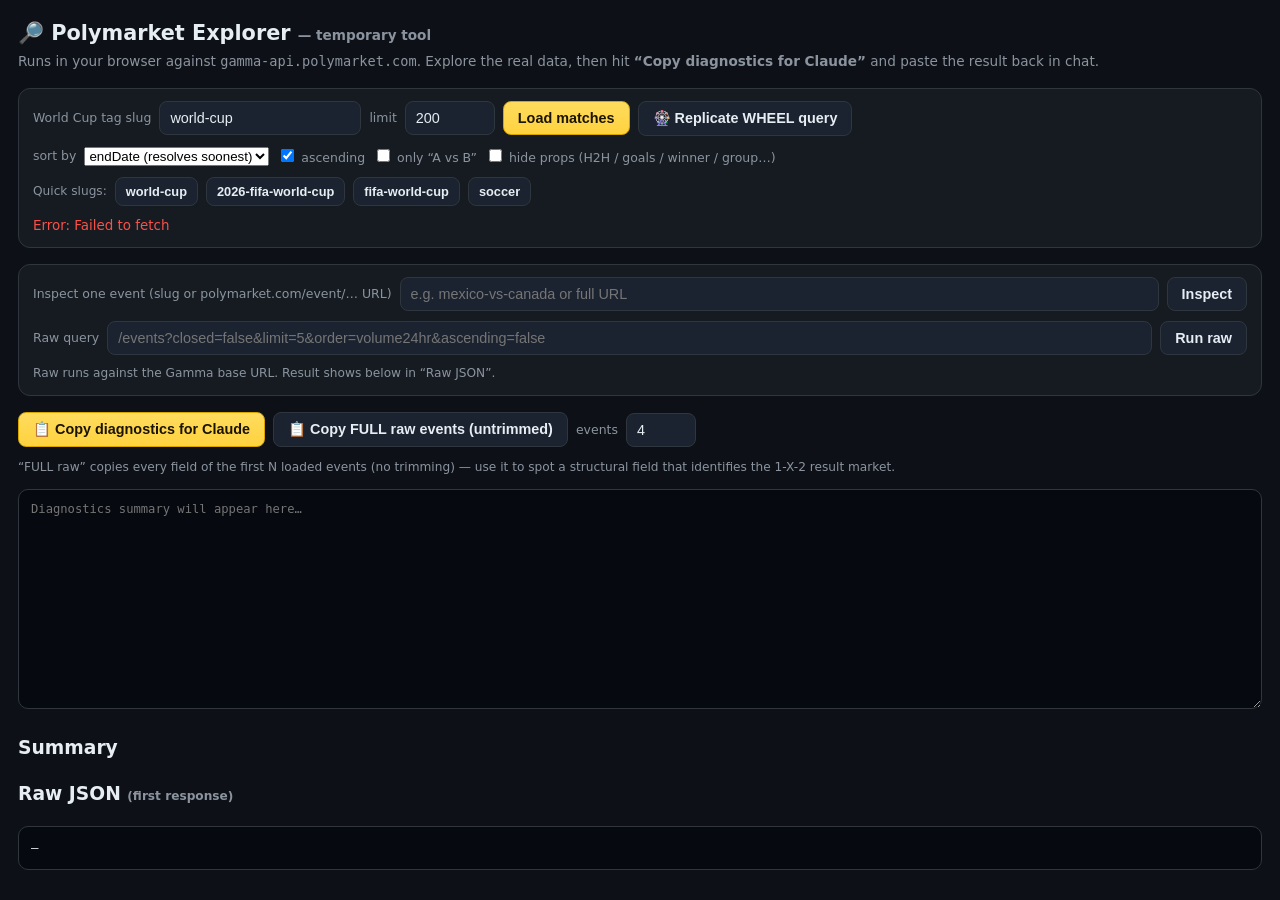
==== explorer.html @ 534f3e15 "Explorer: add 'Copy FULL raw events' to dump untrimmed fields for structural analysis" ====
<!DOCTYPE html>
<html lang="en">
<head>
  <meta charset="UTF-8" />
  <meta name="viewport" content="width=device-width, initial-scale=1.0" />
  <meta name="robots" content="noindex, nofollow" />
  <title>Polymarket Explorer (temp tool)</title>
  <style>
    :root {
      --bg: #0d1117; --panel: #161b22; --panel2: #1c2330; --text: #e6edf3;
      --muted: #8b949e; --border: #30363d; --accent: #ffd23f; --blue: #2f81f7;
      --green: #3fb950; --red: #f85149;
    }
    * { box-sizing: border-box; }
    body {
      margin: 0; background: var(--bg); color: var(--text);
      font-family: system-ui, -apple-system, "Segoe UI", Roboto, sans-serif;
      padding: 18px; line-height: 1.45;
    }
    h1 { font-size: 1.3rem; margin: 0 0 4px; }
    .sub { color: var(--muted); font-size: 0.85rem; margin: 0 0 16px; }
    .row { display: flex; flex-wrap: wrap; gap: 8px; align-items: center; margin-bottom: 10px; }
    label { font-size: 0.78rem; color: var(--muted); }
    input[type="text"], input[type="number"] {
      background: var(--panel2); color: var(--text); border: 1px solid var(--border);
      border-radius: 8px; padding: 8px 10px; font-size: 0.9rem;
    }
    input.grow { flex: 1; min-width: 220px; }
    button {
      background: var(--panel2); color: var(--text); border: 1px solid var(--border);
      border-radius: 8px; padding: 8px 14px; font-size: 0.9rem; font-weight: 600; cursor: pointer;
    }
    button.primary { background: linear-gradient(180deg,#ffdc5e,var(--accent)); color:#1a1300; border-color:#d8a400; }
    button:hover { filter: brightness(1.08); }
    .card { background: var(--panel); border: 1px solid var(--border); border-radius: 12px; padding: 12px 14px; margin-bottom: 16px; }
    .status { font-size: 0.84rem; color: var(--muted); min-height: 1.2em; }
    .status.err { color: var(--red); }
    .status.ok { color: var(--green); }
    details { border: 1px solid var(--border); border-radius: 10px; margin-bottom: 10px; background: var(--panel); }
    summary { cursor: pointer; padding: 10px 12px; font-weight: 600; }
    summary .meta { color: var(--muted); font-weight: 400; font-size: 0.82rem; }
    .mkt { border-top: 1px solid var(--border); padding: 8px 12px; font-size: 0.84rem; }
    .mkt b { color: var(--blue); }
    .kv { color: var(--muted); }
    .tag { display: inline-block; background: var(--panel2); border: 1px solid var(--border); border-radius: 6px; padding: 1px 6px; font-size: 0.72rem; margin: 2px 4px 2px 0; }
    pre { background: #06090f; border: 1px solid var(--border); border-radius: 10px; padding: 12px; overflow: auto; font-size: 0.78rem; max-height: 360px; }
    textarea { width: 100%; height: 220px; background: #06090f; color: var(--text); border: 1px solid var(--border); border-radius: 10px; padding: 12px; font-family: ui-monospace, Menlo, Consolas, monospace; font-size: 0.76rem; }
    .pills button { font-size: 0.8rem; padding: 6px 10px; }
    .hint { font-size: 0.76rem; color: var(--muted); }
    .outs { font-family: ui-monospace, monospace; }
  </style>
</head>
<body>
  <h1>🔎 Polymarket Explorer <span class="sub">— temporary tool</span></h1>
  <p class="sub">Runs in your browser against <code>gamma-api.polymarket.com</code>. Explore the real data, then hit
    <strong>“Copy diagnostics for Claude”</strong> and paste the result back in chat.</p>

  <div class="card">
    <div class="row">
      <label>World Cup tag slug</label>
      <input id="slug" type="text" value="world-cup" />
      <label>limit</label>
      <input id="limit" type="number" value="200" style="width:90px" />
      <button class="primary" id="load">Load matches</button>
      <button id="wheelq" title="Run the exact query the wheel uses">🎡 Replicate WHEEL query</button>
    </div>
    <div class="row">
      <label>sort by</label>
      <select id="order">
        <option value="endDate">endDate (resolves soonest)</option>
        <option value="startDate">startDate</option>
        <option value="volume24hr">volume24hr</option>
        <option value="liquidity">liquidity</option>
      </select>
      <label><input id="asc" type="checkbox" checked /> ascending</label>
      <label><input id="onlyvs" type="checkbox" /> only “A vs B”</label>
      <label><input id="hideprops" type="checkbox" /> hide props (H2H / goals / winner / group…)</label>
    </div>
    <div class="row pills">
      <span class="hint">Quick slugs:</span>
      <button data-slug="world-cup">world-cup</button>
      <button data-slug="2026-fifa-world-cup">2026-fifa-world-cup</button>
      <button data-slug="fifa-world-cup">fifa-world-cup</button>
      <button data-slug="soccer">soccer</button>
    </div>
    <div id="status" class="status"></div>
  </div>

  <div class="card">
    <div class="row">
      <label>Inspect one event (slug or polymarket.com/event/… URL)</label>
      <input id="evslug" type="text" class="grow" placeholder="e.g. mexico-vs-canada or full URL" />
      <button id="inspect">Inspect</button>
    </div>
    <div class="row">
      <label>Raw query</label>
      <input id="raw" type="text" class="grow" placeholder="/events?closed=false&limit=5&order=volume24hr&ascending=false" />
      <button id="runraw">Run raw</button>
    </div>
    <div class="hint">Raw runs against the Gamma base URL. Result shows below in “Raw JSON”.</div>
  </div>

  <div class="row">
    <button class="primary" id="copydiag">📋 Copy diagnostics for Claude</button>
    <button id="copyraw">📋 Copy FULL raw events (untrimmed)</button>
    <label>events</label>
    <input id="rawn" type="number" value="4" style="width:70px" />
    <span id="copystatus" class="hint"></span>
  </div>
  <p class="hint">“FULL raw” copies every field of the first N loaded events (no trimming) — use it to spot a structural field that identifies the 1-X-2 result market.</p>
  <textarea id="diag" readonly placeholder="Diagnostics summary will appear here…"></textarea>

  <h3>Summary</h3>
  <div id="summary"></div>

  <h3>Raw JSON <span class="hint">(first response)</span></h3>
  <pre id="raw-out">—</pre>

  <script>
    const GAMMA = 'https://gamma-api.polymarket.com';
    const MATCH_VS = /\s+v(?:s)?\.?\s+/i;
    // Player props / outrights that are NOT team match results.
    const PROP_RE = /\b(h2h|goals?|contributions?|to score|scorer|winner|group|golden|mvp|to advance|advance|qualify|to reach|assists?|clean sheet|booking|cards?)\b/i;
    const $ = (id) => document.getElementById(id);

    let lastEvents = [];

    function setStatus(msg, kind='') { const s=$('status'); s.textContent=msg||''; s.className='status'+(kind?' '+kind:''); }

    async function getJSON(url) {
      const res = await fetch(url, { headers: { accept: 'application/json' } });
      const text = await res.text();
      if (!res.ok) throw new Error('HTTP ' + res.status + ' — ' + text.slice(0,200));
      try { return JSON.parse(text); } catch { return text; }
    }

    function parseList(v) {
      if (Array.isArray(v)) return v;
      if (typeof v === 'string') { try { const p = JSON.parse(v); return Array.isArray(p)?p:[]; } catch { return []; } }
      return [];
    }

    async function resolveTag(slug) {
      try { const t = await getJSON(GAMMA + '/tags/slug/' + encodeURIComponent(slug)); return t && t.id ? String(t.id) : null; }
      catch { return null; }
    }

    async function loadMatches() {
      const slug = $('slug').value.trim();
      const limit = $('limit').value.trim() || '200';
      const onlyVs = $('onlyvs').checked;
      const hideProps = $('hideprops').checked;
      const order = $('order').value;
      const ascending = $('asc').checked ? 'true' : 'false';
      setStatus('Resolving tag “' + slug + '”…');
      const t0 = performance.now();

      let url, events;
      const tagId = await resolveTag(slug);
      if (tagId) {
        url = GAMMA + '/events?' + new URLSearchParams({ closed:'false', limit, order, ascending, related_tags:'true', tag_id: tagId });
      } else {
        // fallback: keyword scan
        url = GAMMA + '/events?' + new URLSearchParams({ closed:'false', limit:'500', order, ascending });
      }
      try {
        events = await getJSON(url);
      } catch (e) { setStatus('Error: ' + e.message, 'err'); return; }

      if (!Array.isArray(events)) events = [];
      if (!tagId) {
        const kw = ['world cup','fifa world cup','mundial'];
        events = events.filter(ev => JSON.stringify([ev.title, ev.slug, (ev.tags||[]).map(t=>t.slug+' '+t.label)]).toLowerCase().split('"').some(s=>kw.some(k=>s.includes(k))));
      }
      if (hideProps) events = events.filter(ev => !PROP_RE.test(ev.title||''));
      if (onlyVs) events = events.filter(ev => MATCH_VS.test(ev.title||''));

      lastEvents = events;
      const ms = Math.round(performance.now()-t0);
      setStatus((tagId?('tag_id='+tagId+' · '):'(fallback keyword scan) ') + events.length + ' event(s) · ' + ms + 'ms · ' + url, 'ok');
      $('raw-out').textContent = JSON.stringify(events.slice(0,3), null, 2);
      renderSummary(events);
      buildDiagnostics(events);
    }

    function marketRow(m) {
      const outs = parseList(m.outcomes);
      const prices = parseList(m.outcomePrices);
      const pairs = outs.map((o,i)=> o + '=' + (prices[i]!==undefined?prices[i]:'?')).join(' , ');
      return '<div class="mkt"><b>' + esc(m.question||m.groupItemTitle||'(market)') + '</b>'
        + ' <span class="kv">groupItemTitle:</span> ' + esc(m.groupItemTitle||'—')
        + ' <span class="kv">type:</span> ' + esc(m.sportsMarketType||m.marketType||'—')
        + ' <span class="kv">active:</span> ' + (m.active!==false) + ' <span class="kv">closed:</span> ' + (m.closed===true)
        + '<br><span class="kv">outcomes:</span> <span class="outs">' + esc(pairs||'—') + '</span></div>';
    }

    function renderSummary(events) {
      const box = $('summary');
      if (!events.length) { box.innerHTML = '<p class="hint">No events.</p>'; return; }
      box.innerHTML = events.map(ev => {
        const mk = (ev.markets||[]);
        const tags = (ev.tags||[]).map(t=>'<span class="tag">'+esc(t.slug||t.label||'')+'</span>').join('');
        return '<details><summary>' + esc(ev.title||'(no title)')
          + ' <span class="meta">· ' + mk.length + ' market(s) · ends ' + esc(ev.endDate||'?') + ' · slug=' + esc(ev.slug||'?') + '</span></summary>'
          + '<div class="mkt kv">tags: ' + (tags||'—') + '</div>'
          + mk.map(marketRow).join('')
          + '</details>';
      }).join('');
    }

    function trimMarket(m) {
      return {
        question: m.question, groupItemTitle: m.groupItemTitle,
        sportsMarketType: m.sportsMarketType, marketType: m.marketType,
        outcomes: parseList(m.outcomes), outcomePrices: parseList(m.outcomePrices),
        active: m.active, closed: m.closed,
      };
    }
    function trimEvent(ev) {
      return {
        title: ev.title, slug: ev.slug, startDate: ev.startDate, endDate: ev.endDate,
        tags: (ev.tags||[]).map(t=>t.slug||t.label),
        markets: (ev.markets||[]).map(trimMarket),
      };
    }

    function buildDiagnostics(events) {
      const sample = events.slice(0, 14).map(trimEvent);
      const out = {
        note: 'Polymarket diagnostics for Claude',
        totalEvents: events.length,
        showing: sample.length,
        sample,
      };
      $('diag').value = JSON.stringify(out, null, 2);
    }

    async function inspectEvent() {
      let v = $('evslug').value.trim();
      if (!v) return;
      const m = v.match(/event\/([^/?#]+)/); if (m) v = m[1];
      setStatus('Fetching event slug “' + v + '”…');
      try {
        const ev = await getJSON(GAMMA + '/events?slug=' + encodeURIComponent(v));
        const arr = Array.isArray(ev) ? ev : [ev];
        lastEvents = arr;
        $('raw-out').textContent = JSON.stringify(arr, null, 2);
        renderSummary(arr);
        buildDiagnostics(arr);
        setStatus(arr.length + ' event(s) for slug ' + v, 'ok');
      } catch (e) { setStatus('Error: ' + e.message, 'err'); }
    }

    async function runRaw() {
      let path = $('raw').value.trim();
      if (!path) return;
      if (!path.startsWith('/')) path = '/' + path;
      setStatus('Running ' + path + '…');
      try {
        const data = await getJSON(GAMMA + path);
        $('raw-out').textContent = JSON.stringify(data, null, 2);
        if (Array.isArray(data)) { lastEvents = data; renderSummary(data); buildDiagnostics(data); }
        setStatus('OK · ' + (Array.isArray(data)?data.length+' item(s)':'object') + ' · ' + GAMMA + path, 'ok');
      } catch (e) { setStatus('Error: ' + e.message, 'err'); }
    }

    function esc(s){ const d=document.createElement('div'); d.textContent=(s==null?'':String(s)); return d.innerHTML; }

    /* ---- Exact replication of the wheel (app.js) discovery + parsing ---- */
    const WHEEL = {
      tagSlugs: ['world-cup', '2026-fifa-world-cup', 'fifa-world-cup'],
      limit: 300,
      exclude: ['winner','group','top scorer','golden','player to','to advance','to win the','champion','golden boot','to qualify','to reach'],
    };
    const DRAW_RE = /\b(draw|tie|empate|x)\b/i;
    const YES_RE = /^\s*(yes|s[ií])\s*$/i;
    const NO_RE = /^\s*(no)\s*$/i;

    function wheelExcluded(t){ t=(t||'').toLowerCase(); return WHEEL.exclude.some(k=>t.includes(k)); }
    function wheelFromSingle(markets){
      const cand = markets.map(m=>({outs:parseList(m.outcomes),prices:parseList(m.outcomePrices)}))
        .filter(({outs})=>outs.length>=2&&outs.length<=3)
        .filter(({outs})=>!outs.every(o=>YES_RE.test(o)||NO_RE.test(o)));
      if(!cand.length) return null;
      cand.sort((a,b)=>b.outs.length-a.outs.length);
      const {outs,prices}=cand[0];
      return outs.map((label,i)=>({label:String(label).trim(),prob:Number(prices[i])||0}));
    }
    function wheelFromGrouped(markets){
      const s=[];
      for(const m of markets){
        const outs=parseList(m.outcomes), prices=parseList(m.outcomePrices);
        if(outs.length!==2) continue;
        const yi=outs.findIndex(o=>YES_RE.test(o)); if(yi===-1) continue;
        const label=(m.groupItemTitle||m.question||'').trim(); if(!label) continue;
        s.push({label,prob:Number(prices[yi])||0});
      }
      return s.length>=2?s:null;
    }
    function wheelOrder(sec){ const d=sec.filter(s=>DRAW_RE.test(s.label)), t=sec.filter(s=>!DRAW_RE.test(s.label)); return (d.length===1&&t.length===2)?[t[0],d[0],t[1]]:sec; }
    function wheelNormalize(sec){ const tot=sec.reduce((a,x)=>a+(x.prob>0?x.prob:0),0); return sec.map(s=>({label:s.label,prob:tot>0?Math.max(s.prob,0)/tot:1/sec.length})); }
    function wheelEventToMatch(ev){
      const title=(ev.title||'').trim();
      if(!MATCH_VS.test(title)||wheelExcluded(title)) return null;
      const markets=(ev.markets||[]).filter(m=>m&&m.outcomes&&(m.active!==false)&&(m.closed!==true));
      if(!markets.length) return null;
      let sections=wheelFromSingle(markets)||wheelFromGrouped(markets);
      if(!sections||sections.length<2) return null;
      sections=wheelNormalize(wheelOrder(sections)).map(s=>({label:s.label,prob:+s.prob.toFixed(4)}));
      return {title, endDate:ev.endDate||null, sections};
    }

    async function replicateWheel(){
      setStatus('Replicating the wheel’s exact query…');
      const queries=[]; let events=[]; const ids=[];
      for(const slug of WHEEL.tagSlugs){ const id=await resolveTag(slug); if(id&&!ids.includes(id)) ids.push(id); }
      for(const id of ids){
        const url=GAMMA+'/events?'+new URLSearchParams({closed:'false',limit:String(WHEEL.limit),order:'endDate',ascending:'true',related_tags:'true',tag_id:id});
        queries.push(url);
        try{ const e=await getJSON(url); if(Array.isArray(e)) events.push(...e); }catch(err){ queries.push('ERROR: '+err.message); }
      }
      const seen=new Set(), uniq=[];
      for(const ev of events){ if(seen.has(ev.id)) continue; seen.add(ev.id); uniq.push(ev); }
      const matches=[];
      for(const ev of uniq){ const m=wheelEventToMatch(ev); if(m) matches.push(m); }
      matches.sort((a,b)=>(Date.parse(a.endDate)||Infinity)-(Date.parse(b.endDate)||Infinity));
      lastEvents=uniq; renderSummary(uniq);
      const diag={
        note:'WHEEL replication — exact query + result the wheel produces',
        tagSlugsTried:WHEEL.tagSlugs,
        resolvedTagIds:ids,
        queries,
        totalEventsFetched:uniq.length,
        wheelMatchCount:matches.length,
        wheelMatches:matches.slice(0,25),
      };
      $('diag').value=JSON.stringify(diag,null,2);
      $('raw-out').textContent=JSON.stringify(matches.slice(0,25),null,2);
      setStatus(uniq.length+' events fetched → wheel would show '+matches.length+' "match(es)". Exact query is in the diagnostics box.', 'ok');
    }

    $('load').addEventListener('click', loadMatches);
    $('wheelq').addEventListener('click', replicateWheel);
    $('inspect').addEventListener('click', inspectEvent);
    $('runraw').addEventListener('click', runRaw);
    document.querySelectorAll('.pills button').forEach(b => b.addEventListener('click', () => { $('slug').value = b.dataset.slug; loadMatches(); }));
    async function copyText(text, okMsg) {
      $('diag').value = text;
      const t = $('diag'); t.select();
      try { await navigator.clipboard.writeText(text); $('copystatus').textContent = okMsg; }
      catch { document.execCommand('copy'); $('copystatus').textContent = 'Selected — press Ctrl/Cmd+C.'; }
    }
    $('copydiag').addEventListener('click', () => copyText($('diag').value, 'Copied! Paste it back to Claude.'));
    $('copyraw').addEventListener('click', () => {
      const n = Math.max(1, parseInt($('rawn').value, 10) || 4);
      const full = JSON.stringify(lastEvents.slice(0, n), null, 2);
      copyText(full, 'Copied FULL raw of ' + Math.min(n, lastEvents.length) + ' event(s).');
    });

    // Auto-run once on load.
    loadMatches();
  </script>
</body>
</html>
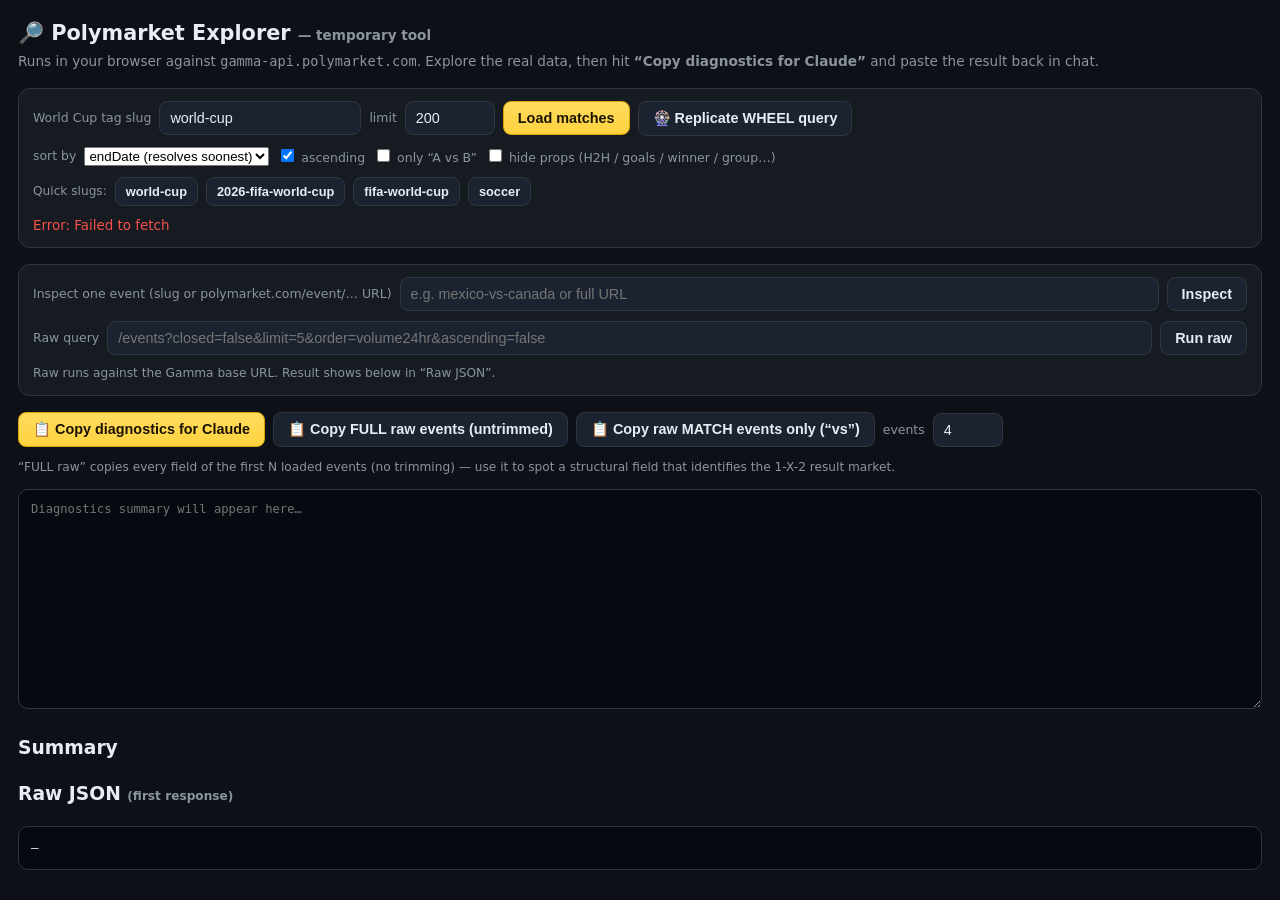
==== commit 214137e3: "Explorer: sort loaded events by endDate client-side + add 'copy raw MATCH events only' button" ====
--- a/explorer.html
+++ b/explorer.html
@@ -103,6 +103,7 @@
   <div class="row">
     <button class="primary" id="copydiag">📋 Copy diagnostics for Claude</button>
     <button id="copyraw">📋 Copy FULL raw events (untrimmed)</button>
+    <button id="copymatch">📋 Copy raw MATCH events only (“vs”)</button>
     <label>events</label>
     <input id="rawn" type="number" value="4" style="width:70px" />
     <span id="copystatus" class="hint"></span>
@@ -174,6 +175,10 @@
       }
       if (hideProps) events = events.filter(ev => !PROP_RE.test(ev.title||''));
       if (onlyVs) events = events.filter(ev => MATCH_VS.test(ev.title||''));
+
+      // The API's order param is not honored reliably here — sort client-side
+      // by endDate ascending so matches (early) surface above season-long groups.
+      events.sort((a,b)=>(Date.parse(a.endDate)||Infinity)-(Date.parse(b.endDate)||Infinity));
 
       lastEvents = events;
       const ms = Math.round(performance.now()-t0);
@@ -356,6 +361,12 @@
       const full = JSON.stringify(lastEvents.slice(0, n), null, 2);
       copyText(full, 'Copied FULL raw of ' + Math.min(n, lastEvents.length) + ' event(s).');
     });
+    $('copymatch').addEventListener('click', () => {
+      const n = Math.max(1, parseInt($('rawn').value, 10) || 4);
+      const ms = lastEvents.filter(ev => MATCH_VS.test(ev.title || ''));
+      const full = JSON.stringify(ms.slice(0, n), null, 2);
+      copyText(full, 'Copied raw of ' + Math.min(n, ms.length) + ' match event(s) (of ' + ms.length + ').');
+    });
 
     // Auto-run once on load.
     loadMatches();
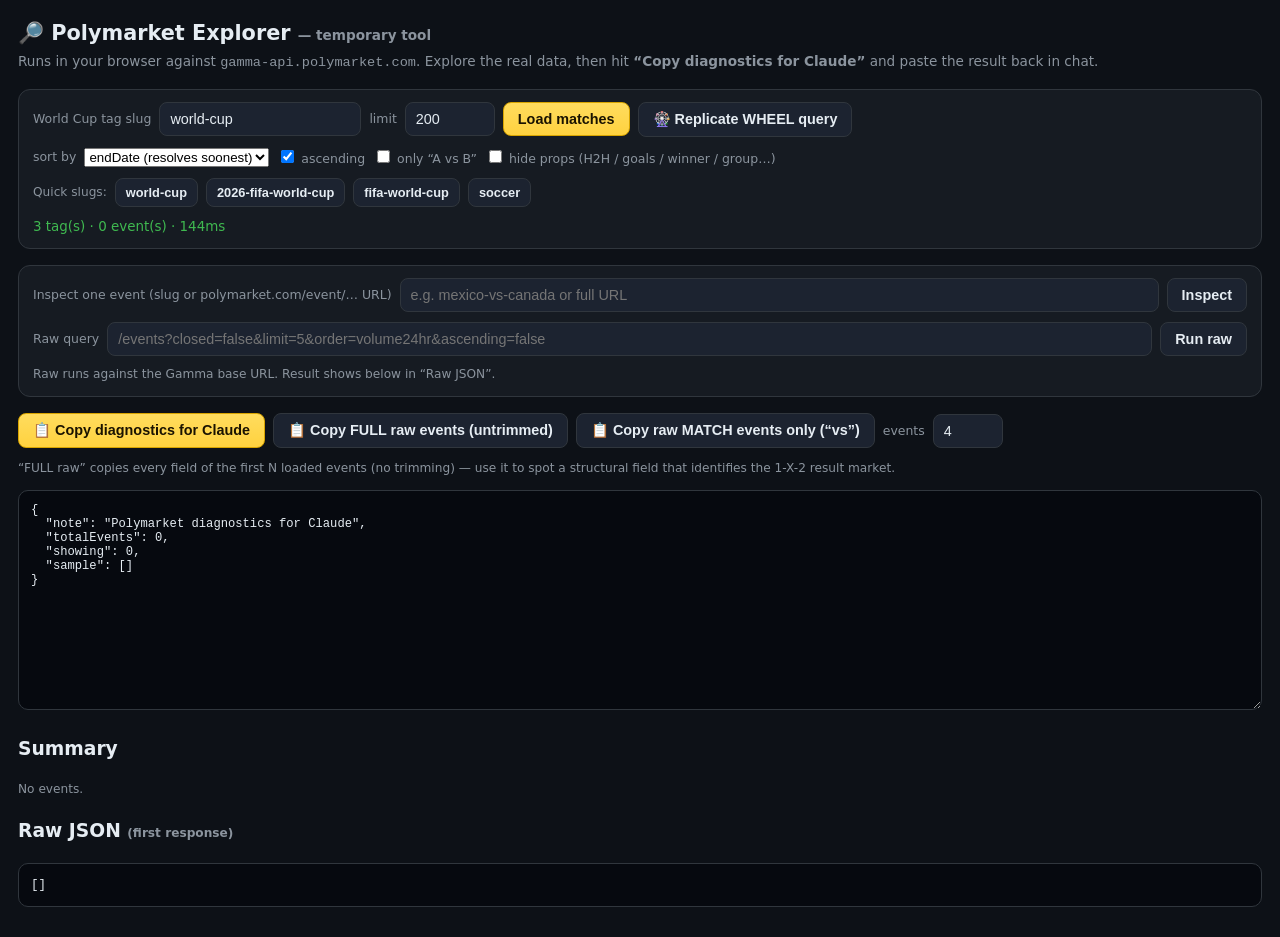
==== commit 8c54f17a: "Explorer: Load matches now queries all WC tags (team matches aren't under legacy world-cup tag)" ====
--- a/explorer.html
+++ b/explorer.html
@@ -153,26 +153,25 @@
       const hideProps = $('hideprops').checked;
       const order = $('order').value;
       const ascending = $('asc').checked ? 'true' : 'false';
-      setStatus('Resolving tag “' + slug + '”…');
+      // Query the same tags the wheel uses (team matches live under
+      // 2026-fifa-world-cup / fifa-world-cup, NOT the legacy world-cup tag).
+      const slugs = [...new Set([slug, ...WHEEL.tagSlugs].filter(Boolean))];
+      setStatus('Resolving tags: ' + slugs.join(', ') + '…');
       const t0 = performance.now();
 
-      let url, events;
-      const tagId = await resolveTag(slug);
-      if (tagId) {
-        url = GAMMA + '/events?' + new URLSearchParams({ closed:'false', limit, order, ascending, related_tags:'true', tag_id: tagId });
-      } else {
-        // fallback: keyword scan
-        url = GAMMA + '/events?' + new URLSearchParams({ closed:'false', limit:'500', order, ascending });
+      let events = [];
+      const usedUrls = [];
+      for (const s of slugs) {
+        const id = await resolveTag(s);
+        if (!id) continue;
+        const u = GAMMA + '/events?' + new URLSearchParams({ closed:'false', limit, order, ascending, related_tags:'true', tag_id: id });
+        usedUrls.push(u);
+        try { const e = await getJSON(u); if (Array.isArray(e)) events.push(...e); } catch (err) {}
       }
-      try {
-        events = await getJSON(url);
-      } catch (e) { setStatus('Error: ' + e.message, 'err'); return; }
-
-      if (!Array.isArray(events)) events = [];
-      if (!tagId) {
-        const kw = ['world cup','fifa world cup','mundial'];
-        events = events.filter(ev => JSON.stringify([ev.title, ev.slug, (ev.tags||[]).map(t=>t.slug+' '+t.label)]).toLowerCase().split('"').some(s=>kw.some(k=>s.includes(k))));
-      }
+      // Dedupe by event id.
+      const seenIds = new Set();
+      events = events.filter(ev => { if (seenIds.has(ev.id)) return false; seenIds.add(ev.id); return true; });
+
       if (hideProps) events = events.filter(ev => !PROP_RE.test(ev.title||''));
       if (onlyVs) events = events.filter(ev => MATCH_VS.test(ev.title||''));
 
@@ -182,7 +181,7 @@
 
       lastEvents = events;
       const ms = Math.round(performance.now()-t0);
-      setStatus((tagId?('tag_id='+tagId+' · '):'(fallback keyword scan) ') + events.length + ' event(s) · ' + ms + 'ms · ' + url, 'ok');
+      setStatus(slugs.length + ' tag(s) · ' + events.length + ' event(s) · ' + ms + 'ms', 'ok');
       $('raw-out').textContent = JSON.stringify(events.slice(0,3), null, 2);
       renderSummary(events);
       buildDiagnostics(events);
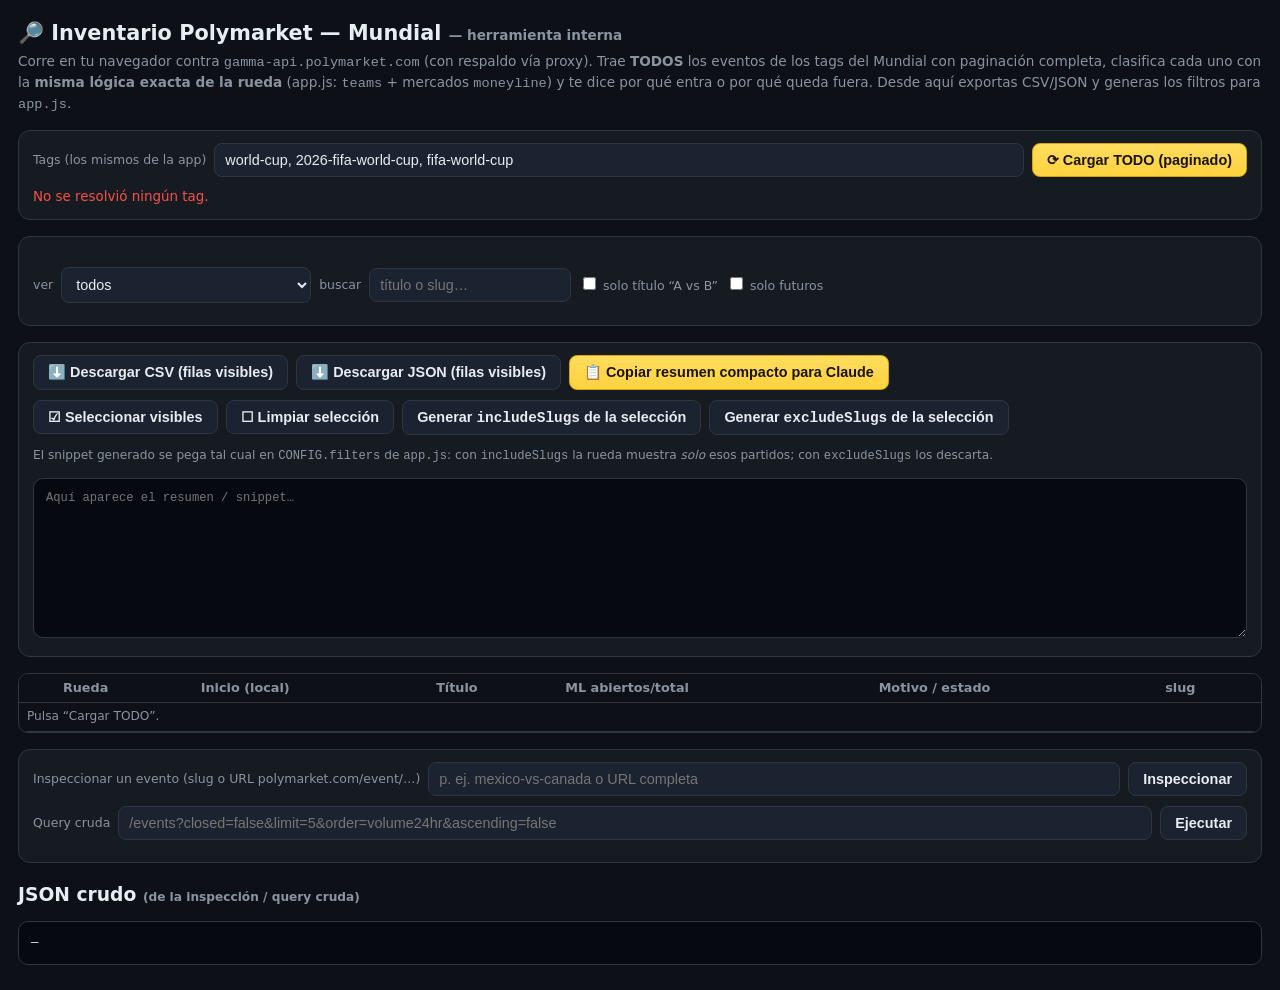
==== commit 6d7fd377: "Paginate Gamma event fetch and rebuild explorer as full inventory/export tool The wheel fetched a si" ====
--- a/explorer.html
+++ b/explorer.html
@@ -1,10 +1,10 @@
 <!DOCTYPE html>
-<html lang="en">
+<html lang="es">
 <head>
   <meta charset="UTF-8" />
   <meta name="viewport" content="width=device-width, initial-scale=1.0" />
   <meta name="robots" content="noindex, nofollow" />
-  <title>Polymarket Explorer (temp tool)</title>
+  <title>Inventario Polymarket — Mundial (herramienta interna)</title>
   <style>
     :root {
       --bg: #0d1117; --panel: #161b22; --panel2: #1c2330; --text: #e6edf3;
@@ -18,10 +18,11 @@
       padding: 18px; line-height: 1.45;
     }
     h1 { font-size: 1.3rem; margin: 0 0 4px; }
+    h3 { margin: 18px 0 8px; }
     .sub { color: var(--muted); font-size: 0.85rem; margin: 0 0 16px; }
     .row { display: flex; flex-wrap: wrap; gap: 8px; align-items: center; margin-bottom: 10px; }
     label { font-size: 0.78rem; color: var(--muted); }
-    input[type="text"], input[type="number"] {
+    input[type="text"], input[type="number"], select {
       background: var(--panel2); color: var(--text); border: 1px solid var(--border);
       border-radius: 8px; padding: 8px 10px; font-size: 0.9rem;
     }
@@ -36,339 +37,386 @@
     .status { font-size: 0.84rem; color: var(--muted); min-height: 1.2em; }
     .status.err { color: var(--red); }
     .status.ok { color: var(--green); }
-    details { border: 1px solid var(--border); border-radius: 10px; margin-bottom: 10px; background: var(--panel); }
-    summary { cursor: pointer; padding: 10px 12px; font-weight: 600; }
-    summary .meta { color: var(--muted); font-weight: 400; font-size: 0.82rem; }
-    .mkt { border-top: 1px solid var(--border); padding: 8px 12px; font-size: 0.84rem; }
-    .mkt b { color: var(--blue); }
-    .kv { color: var(--muted); }
-    .tag { display: inline-block; background: var(--panel2); border: 1px solid var(--border); border-radius: 6px; padding: 1px 6px; font-size: 0.72rem; margin: 2px 4px 2px 0; }
+    .chips { display: flex; flex-wrap: wrap; gap: 6px; margin: 6px 0; }
+    .chip { background: var(--panel2); border: 1px solid var(--border); border-radius: 999px; padding: 2px 10px; font-size: 0.76rem; color: var(--muted); }
+    .chip b { color: var(--text); }
+    table { width: 100%; border-collapse: collapse; font-size: 0.8rem; }
+    th, td { padding: 5px 8px; border-bottom: 1px solid var(--border); text-align: left; vertical-align: top; }
+    th { color: var(--muted); font-weight: 600; position: sticky; top: 0; background: var(--bg); }
+    tr.in td:first-child { border-left: 3px solid var(--green); }
+    tr.out td:first-child { border-left: 3px solid var(--red); }
+    td.slug, td.when { font-family: ui-monospace, Menlo, Consolas, monospace; font-size: 0.74rem; color: var(--muted); white-space: nowrap; }
+    td.reason { color: var(--red); }
+    tr.in td.reason { color: var(--green); }
+    .tablewrap { max-height: 60vh; overflow: auto; border: 1px solid var(--border); border-radius: 10px; }
     pre { background: #06090f; border: 1px solid var(--border); border-radius: 10px; padding: 12px; overflow: auto; font-size: 0.78rem; max-height: 360px; }
-    textarea { width: 100%; height: 220px; background: #06090f; color: var(--text); border: 1px solid var(--border); border-radius: 10px; padding: 12px; font-family: ui-monospace, Menlo, Consolas, monospace; font-size: 0.76rem; }
-    .pills button { font-size: 0.8rem; padding: 6px 10px; }
+    textarea { width: 100%; height: 160px; background: #06090f; color: var(--text); border: 1px solid var(--border); border-radius: 10px; padding: 12px; font-family: ui-monospace, Menlo, Consolas, monospace; font-size: 0.76rem; }
     .hint { font-size: 0.76rem; color: var(--muted); }
-    .outs { font-family: ui-monospace, monospace; }
   </style>
 </head>
 <body>
-  <h1>🔎 Polymarket Explorer <span class="sub">— temporary tool</span></h1>
-  <p class="sub">Runs in your browser against <code>gamma-api.polymarket.com</code>. Explore the real data, then hit
-    <strong>“Copy diagnostics for Claude”</strong> and paste the result back in chat.</p>
-
+  <h1>🔎 Inventario Polymarket — Mundial <span class="sub">— herramienta interna</span></h1>
+  <p class="sub">Corre en tu navegador contra <code>gamma-api.polymarket.com</code> (con respaldo vía proxy).
+    Trae <strong>TODOS</strong> los eventos de los tags del Mundial con paginación completa, clasifica cada uno con la
+    <strong>misma lógica exacta de la rueda</strong> (app.js: <code>teams</code> + mercados <code>moneyline</code>) y te dice
+    por qué entra o por qué queda fuera. Desde aquí exportas CSV/JSON y generas los filtros para <code>app.js</code>.</p>
+
+  <!-- ───────────────────────── 1 · CARGA ───────────────────────── -->
   <div class="card">
     <div class="row">
-      <label>World Cup tag slug</label>
-      <input id="slug" type="text" value="world-cup" />
-      <label>limit</label>
-      <input id="limit" type="number" value="200" style="width:90px" />
-      <button class="primary" id="load">Load matches</button>
-      <button id="wheelq" title="Run the exact query the wheel uses">🎡 Replicate WHEEL query</button>
-    </div>
-    <div class="row">
-      <label>sort by</label>
-      <select id="order">
-        <option value="endDate">endDate (resolves soonest)</option>
-        <option value="startDate">startDate</option>
-        <option value="volume24hr">volume24hr</option>
-        <option value="liquidity">liquidity</option>
-      </select>
-      <label><input id="asc" type="checkbox" checked /> ascending</label>
-      <label><input id="onlyvs" type="checkbox" /> only “A vs B”</label>
-      <label><input id="hideprops" type="checkbox" /> hide props (H2H / goals / winner / group…)</label>
-    </div>
-    <div class="row pills">
-      <span class="hint">Quick slugs:</span>
-      <button data-slug="world-cup">world-cup</button>
-      <button data-slug="2026-fifa-world-cup">2026-fifa-world-cup</button>
-      <button data-slug="fifa-world-cup">fifa-world-cup</button>
-      <button data-slug="soccer">soccer</button>
+      <label>Tags (los mismos de la app)</label>
+      <input id="slugs" type="text" class="grow" value="world-cup, 2026-fifa-world-cup, fifa-world-cup" />
+      <button class="primary" id="load">⟳ Cargar TODO (paginado)</button>
     </div>
     <div id="status" class="status"></div>
   </div>
 
+  <!-- ───────────────────────── 2 · RESUMEN + FILTROS DE VISTA ───── -->
   <div class="card">
-    <div class="row">
-      <label>Inspect one event (slug or polymarket.com/event/… URL)</label>
-      <input id="evslug" type="text" class="grow" placeholder="e.g. mexico-vs-canada or full URL" />
-      <button id="inspect">Inspect</button>
-    </div>
-    <div class="row">
-      <label>Raw query</label>
+    <div id="counters" class="chips"></div>
+    <div id="reasons" class="chips"></div>
+    <div class="row">
+      <label>ver</label>
+      <select id="view">
+        <option value="all">todos</option>
+        <option value="in">solo los que ENTRAN a la rueda</option>
+        <option value="out">solo EXCLUIDOS</option>
+      </select>
+      <label>buscar</label>
+      <input id="q" type="text" placeholder="título o slug…" />
+      <label><input id="onlyvs" type="checkbox" /> solo título “A vs B”</label>
+      <label><input id="onlyfuture" type="checkbox" /> solo futuros</label>
+    </div>
+  </div>
+
+  <!-- ───────────────────────── 3 · EXPORTAR / FILTROS APP ───────── -->
+  <div class="card">
+    <div class="row">
+      <button id="dlcsv">⬇️ Descargar CSV (filas visibles)</button>
+      <button id="dljson">⬇️ Descargar JSON (filas visibles)</button>
+      <button class="primary" id="copydiag">📋 Copiar resumen compacto para Claude</button>
+      <span id="copystatus" class="hint"></span>
+    </div>
+    <div class="row">
+      <button id="selvis">☑ Seleccionar visibles</button>
+      <button id="selnone">☐ Limpiar selección</button>
+      <button id="geninc">Generar <code>includeSlugs</code> de la selección</button>
+      <button id="genexc">Generar <code>excludeSlugs</code> de la selección</button>
+      <span id="selcount" class="hint"></span>
+    </div>
+    <p class="hint">El snippet generado se pega tal cual en <code>CONFIG.filters</code> de <code>app.js</code>:
+      con <code>includeSlugs</code> la rueda muestra <em>solo</em> esos partidos; con <code>excludeSlugs</code> los descarta.</p>
+    <textarea id="diag" readonly placeholder="Aquí aparece el resumen / snippet…"></textarea>
+  </div>
+
+  <!-- ───────────────────────── 4 · TABLA ─────────────────────────── -->
+  <div class="tablewrap">
+    <table>
+      <thead>
+        <tr>
+          <th></th><th>Rueda</th><th>Inicio (local)</th><th>Título</th>
+          <th>ML abiertos/total</th><th>Motivo / estado</th><th>slug</th>
+        </tr>
+      </thead>
+      <tbody id="tbody"><tr><td colspan="7" class="hint">Pulsa “Cargar TODO”.</td></tr></tbody>
+    </table>
+  </div>
+
+  <!-- ───────────────────────── 5 · INSPECCIÓN PUNTUAL ────────────── -->
+  <div class="card" style="margin-top:16px">
+    <div class="row">
+      <label>Inspeccionar un evento (slug o URL polymarket.com/event/…)</label>
+      <input id="evslug" type="text" class="grow" placeholder="p. ej. mexico-vs-canada o URL completa" />
+      <button id="inspect">Inspeccionar</button>
+    </div>
+    <div class="row">
+      <label>Query cruda</label>
       <input id="raw" type="text" class="grow" placeholder="/events?closed=false&limit=5&order=volume24hr&ascending=false" />
-      <button id="runraw">Run raw</button>
-    </div>
-    <div class="hint">Raw runs against the Gamma base URL. Result shows below in “Raw JSON”.</div>
+      <button id="runraw">Ejecutar</button>
+    </div>
   </div>
 
-  <div class="row">
-    <button class="primary" id="copydiag">📋 Copy diagnostics for Claude</button>
-    <button id="copyraw">📋 Copy FULL raw events (untrimmed)</button>
-    <button id="copymatch">📋 Copy raw MATCH events only (“vs”)</button>
-    <label>events</label>
-    <input id="rawn" type="number" value="4" style="width:70px" />
-    <span id="copystatus" class="hint"></span>
-  </div>
-  <p class="hint">“FULL raw” copies every field of the first N loaded events (no trimming) — use it to spot a structural field that identifies the 1-X-2 result market.</p>
-  <textarea id="diag" readonly placeholder="Diagnostics summary will appear here…"></textarea>
-
-  <h3>Summary</h3>
-  <div id="summary"></div>
-
-  <h3>Raw JSON <span class="hint">(first response)</span></h3>
+  <h3>JSON crudo <span class="hint">(de la inspección / query cruda)</span></h3>
   <pre id="raw-out">—</pre>
 
   <script>
+    'use strict';
     const GAMMA = 'https://gamma-api.polymarket.com';
+    const PROXY = 'https://wc-proxy.zcv25kyj7b.workers.dev'; // mismo proxy de la app
+    const PAGE = 100;          // tamaño de página (la API trunca límites grandes)
+    const MAX_PER_TAG = 2000;  // tope de seguridad por tag
     const MATCH_VS = /\s+v(?:s)?\.?\s+/i;
-    // Player props / outrights that are NOT team match results.
-    const PROP_RE = /\b(h2h|goals?|contributions?|to score|scorer|winner|group|golden|mvp|to advance|advance|qualify|to reach|assists?|clean sheet|booking|cards?)\b/i;
+    const YES_RE = /^\s*(yes|s[ií])\s*$/i; // mismo regex que app.js
     const $ = (id) => document.getElementById(id);
 
-    let lastEvents = [];
+    let rows = [];     // [{ev, cls}] — todo lo cargado
+    let visible = [];  // subconjunto tras filtros de vista
+    const selected = new Set(); // slugs seleccionados
 
     function setStatus(msg, kind='') { const s=$('status'); s.textContent=msg||''; s.className='status'+(kind?' '+kind:''); }
-
+    function esc(s){ const d=document.createElement('div'); d.textContent=(s==null?'':String(s)); return d.innerHTML; }
+    function parseList(v) {
+      if (Array.isArray(v)) return v;
+      if (typeof v === 'string') { try { const p = JSON.parse(v); return Array.isArray(p)?p:[]; } catch { return []; } }
+      return [];
+    }
+
+    /* ------------- red: directo a Gamma con respaldo por proxy ------------- */
+    let base = GAMMA;
     async function getJSON(url) {
       const res = await fetch(url, { headers: { accept: 'application/json' } });
       const text = await res.text();
       if (!res.ok) throw new Error('HTTP ' + res.status + ' — ' + text.slice(0,200));
       try { return JSON.parse(text); } catch { return text; }
     }
-
-    function parseList(v) {
-      if (Array.isArray(v)) return v;
-      if (typeof v === 'string') { try { const p = JSON.parse(v); return Array.isArray(p)?p:[]; } catch { return []; } }
-      return [];
-    }
-
+    async function api(path) {
+      try { return await getJSON(base + path); }
+      catch (e) {
+        const other = base === GAMMA ? PROXY : GAMMA;
+        if (!other) throw e;
+        const data = await getJSON(other + path);
+        base = other;
+        return data;
+      }
+    }
     async function resolveTag(slug) {
-      try { const t = await getJSON(GAMMA + '/tags/slug/' + encodeURIComponent(slug)); return t && t.id ? String(t.id) : null; }
+      try { const t = await api('/tags/slug/' + encodeURIComponent(slug)); return t && t.id ? String(t.id) : null; }
       catch { return null; }
     }
 
-    async function loadMatches() {
-      const slug = $('slug').value.trim();
-      const limit = $('limit').value.trim() || '200';
+    /* --------- clasificación: réplica EXACTA de eventToMatch (app.js) ------ */
+    // La rueda exige: ev.teams con ≥2 equipos, y ≥2 mercados con
+    // sportsMarketType === 'moneyline' activos, no cerrados y con groupItemTitle.
+    function classify(ev) {
+      const teams = Array.isArray(ev.teams) ? ev.teams : [];
+      const markets = ev.markets || [];
+      const ml = markets.filter((m) => m && m.sportsMarketType === 'moneyline');
+      const open = ml.filter((m) => m.active !== false && m.closed !== true);
+      const usable = open.filter((m) => {
+        const outs = parseList(m.outcomes);
+        return (m.groupItemTitle || '').trim() && outs.some((o) => YES_RE.test(o));
+      });
+      let ok = false, reason = '';
+      if (teams.length < 2)        reason = 'sin `teams` — no es evento de partido';
+      else if (!markets.length)    reason = 'evento sin mercados';
+      else if (!ml.length)         reason = 'sin mercado moneyline (1X2)';
+      else if (open.length < 2)    reason = 'moneyline inactivo/cerrado (' + open.length + '/' + ml.length + ' abiertos)';
+      else if (usable.length < 2)  reason = 'moneyline sin groupItemTitle u outcome “Yes”';
+      else { ok = true; reason = 'entra a la rueda ✓'; }
+      return { ok, reason, mlTotal: ml.length, mlOpen: open.length, teams: teams.length };
+    }
+
+    /* ------------------- carga paginada completa por tags ------------------ */
+    async function loadAll() {
+      const slugs = $('slugs').value.split(',').map((s) => s.trim()).filter(Boolean);
+      setStatus('Resolviendo tags: ' + slugs.join(', ') + '…');
+      const ids = [];
+      for (const s of slugs) { const id = await resolveTag(s); if (id && !ids.includes(id)) ids.push(id); }
+      if (!ids.length) { setStatus('No se resolvió ningún tag.', 'err'); return; }
+
+      const events = [];
+      const seen = new Set();
+      for (const id of ids) {
+        for (let offset = 0; offset < MAX_PER_TAG; offset += PAGE) {
+          setStatus('tag ' + id + ' · offset ' + offset + ' · acumulados ' + events.length + '…');
+          const qs = new URLSearchParams({
+            closed: 'false', limit: String(PAGE), offset: String(offset),
+            order: 'endDate', ascending: 'true', related_tags: 'true', tag_id: id,
+          });
+          let page;
+          try { page = await api('/events?' + qs.toString()); }
+          catch (e) { setStatus('Error en tag ' + id + ' offset ' + offset + ': ' + e.message, 'err'); break; }
+          if (!Array.isArray(page) || !page.length) break;
+          for (const ev of page) { if (!seen.has(ev.id)) { seen.add(ev.id); events.push(ev); } }
+          if (page.length < PAGE) break; // página corta = no hay más
+        }
+      }
+
+      rows = events.map((ev) => ({ ev, cls: classify(ev) }));
+      // Orden: por inicio (los partidos primero); sin fecha al final.
+      rows.sort((a, b) => when(a.ev) - when(b.ev));
+      setStatus(ids.length + ' tag(s) · ' + rows.length + ' evento(s) únicos · '
+        + rows.filter((r) => r.cls.ok).length + ' entran a la rueda', 'ok');
+      render();
+    }
+
+    function when(ev) {
+      const t = Date.parse(ev.startTime || ev.startDate || ev.endDate || '');
+      return Number.isNaN(t) ? Infinity : t;
+    }
+    function whenStr(ev) {
+      const t = when(ev);
+      if (t === Infinity) return '—';
+      return new Date(t).toLocaleString([], { month: 'short', day: 'numeric', hour: '2-digit', minute: '2-digit' });
+    }
+
+    /* ----------------------------- render ---------------------------------- */
+    function applyView() {
+      const view = $('view').value;
+      const q = $('q').value.trim().toLowerCase();
       const onlyVs = $('onlyvs').checked;
-      const hideProps = $('hideprops').checked;
-      const order = $('order').value;
-      const ascending = $('asc').checked ? 'true' : 'false';
-      // Query the same tags the wheel uses (team matches live under
-      // 2026-fifa-world-cup / fifa-world-cup, NOT the legacy world-cup tag).
-      const slugs = [...new Set([slug, ...WHEEL.tagSlugs].filter(Boolean))];
-      setStatus('Resolving tags: ' + slugs.join(', ') + '…');
-      const t0 = performance.now();
-
-      let events = [];
-      const usedUrls = [];
-      for (const s of slugs) {
-        const id = await resolveTag(s);
-        if (!id) continue;
-        const u = GAMMA + '/events?' + new URLSearchParams({ closed:'false', limit, order, ascending, related_tags:'true', tag_id: id });
-        usedUrls.push(u);
-        try { const e = await getJSON(u); if (Array.isArray(e)) events.push(...e); } catch (err) {}
-      }
-      // Dedupe by event id.
-      const seenIds = new Set();
-      events = events.filter(ev => { if (seenIds.has(ev.id)) return false; seenIds.add(ev.id); return true; });
-
-      if (hideProps) events = events.filter(ev => !PROP_RE.test(ev.title||''));
-      if (onlyVs) events = events.filter(ev => MATCH_VS.test(ev.title||''));
-
-      // The API's order param is not honored reliably here — sort client-side
-      // by endDate ascending so matches (early) surface above season-long groups.
-      events.sort((a,b)=>(Date.parse(a.endDate)||Infinity)-(Date.parse(b.endDate)||Infinity));
-
-      lastEvents = events;
-      const ms = Math.round(performance.now()-t0);
-      setStatus(slugs.length + ' tag(s) · ' + events.length + ' event(s) · ' + ms + 'ms', 'ok');
-      $('raw-out').textContent = JSON.stringify(events.slice(0,3), null, 2);
-      renderSummary(events);
-      buildDiagnostics(events);
-    }
-
-    function marketRow(m) {
-      const outs = parseList(m.outcomes);
-      const prices = parseList(m.outcomePrices);
-      const pairs = outs.map((o,i)=> o + '=' + (prices[i]!==undefined?prices[i]:'?')).join(' , ');
-      return '<div class="mkt"><b>' + esc(m.question||m.groupItemTitle||'(market)') + '</b>'
-        + ' <span class="kv">groupItemTitle:</span> ' + esc(m.groupItemTitle||'—')
-        + ' <span class="kv">type:</span> ' + esc(m.sportsMarketType||m.marketType||'—')
-        + ' <span class="kv">active:</span> ' + (m.active!==false) + ' <span class="kv">closed:</span> ' + (m.closed===true)
-        + '<br><span class="kv">outcomes:</span> <span class="outs">' + esc(pairs||'—') + '</span></div>';
-    }
-
-    function renderSummary(events) {
-      const box = $('summary');
-      if (!events.length) { box.innerHTML = '<p class="hint">No events.</p>'; return; }
-      box.innerHTML = events.map(ev => {
-        const mk = (ev.markets||[]);
-        const tags = (ev.tags||[]).map(t=>'<span class="tag">'+esc(t.slug||t.label||'')+'</span>').join('');
-        return '<details><summary>' + esc(ev.title||'(no title)')
-          + ' <span class="meta">· ' + mk.length + ' market(s) · ends ' + esc(ev.endDate||'?') + ' · slug=' + esc(ev.slug||'?') + '</span></summary>'
-          + '<div class="mkt kv">tags: ' + (tags||'—') + '</div>'
-          + mk.map(marketRow).join('')
-          + '</details>';
-      }).join('');
-    }
-
-    function trimMarket(m) {
+      const onlyFuture = $('onlyfuture').checked;
+      const now = Date.now();
+      visible = rows.filter(({ ev, cls }) => {
+        if (view === 'in' && !cls.ok) return false;
+        if (view === 'out' && cls.ok) return false;
+        if (onlyVs && !MATCH_VS.test(ev.title || '')) return false;
+        if (onlyFuture && when(ev) < now) return false;
+        if (q && !((ev.title || '').toLowerCase().includes(q) || (ev.slug || '').toLowerCase().includes(q))) return false;
+        return true;
+      });
+    }
+
+    function render() {
+      applyView();
+      const inAll = rows.filter((r) => r.cls.ok).length;
+      $('counters').innerHTML =
+        '<span class="chip">eventos: <b>' + rows.length + '</b></span>'
+        + '<span class="chip">entran a la rueda: <b>' + inAll + '</b></span>'
+        + '<span class="chip">excluidos: <b>' + (rows.length - inAll) + '</b></span>'
+        + '<span class="chip">visibles: <b>' + visible.length + '</b></span>';
+
+      // Desglose de motivos de exclusión.
+      const byReason = {};
+      for (const r of rows) if (!r.cls.ok) byReason[r.cls.reason] = (byReason[r.cls.reason] || 0) + 1;
+      $('reasons').innerHTML = Object.entries(byReason)
+        .sort((a, b) => b[1] - a[1])
+        .map(([k, n]) => '<span class="chip">' + esc(k) + ': <b>' + n + '</b></span>').join('');
+
+      $('tbody').innerHTML = visible.map(({ ev, cls }) => {
+        const checked = selected.has(ev.slug) ? ' checked' : '';
+        return '<tr class="' + (cls.ok ? 'in' : 'out') + '">'
+          + '<td><input type="checkbox" data-slug="' + esc(ev.slug) + '"' + checked + '></td>'
+          + '<td>' + (cls.ok ? '✅' : '—') + '</td>'
+          + '<td class="when">' + esc(whenStr(ev)) + '</td>'
+          + '<td>' + esc(ev.title || '(sin título)') + '</td>'
+          + '<td>' + cls.mlOpen + '/' + cls.mlTotal + '</td>'
+          + '<td class="reason">' + esc(cls.reason) + '</td>'
+          + '<td class="slug">' + esc(ev.slug || '') + '</td>'
+          + '</tr>';
+      }).join('') || '<tr><td colspan="7" class="hint">Nada que mostrar con estos filtros.</td></tr>';
+      updateSelCount();
+    }
+
+    function updateSelCount() { $('selcount').textContent = selected.size + ' seleccionado(s)'; }
+
+    /* ----------------------------- exportes --------------------------------- */
+    function rowOut({ ev, cls }) {
       return {
-        question: m.question, groupItemTitle: m.groupItemTitle,
-        sportsMarketType: m.sportsMarketType, marketType: m.marketType,
-        outcomes: parseList(m.outcomes), outcomePrices: parseList(m.outcomePrices),
-        active: m.active, closed: m.closed,
+        rueda: cls.ok ? 'SI' : 'NO',
+        motivo: cls.reason,
+        titulo: ev.title || '',
+        slug: ev.slug || '',
+        inicio: ev.startTime || ev.startDate || '',
+        fin: ev.endDate || '',
+        equipos: cls.teams,
+        ml_abiertos: cls.mlOpen,
+        ml_total: cls.mlTotal,
+        tags: (ev.tags || []).map((t) => t.slug || t.label).join('|'),
+        id: ev.id,
       };
     }
-    function trimEvent(ev) {
-      return {
-        title: ev.title, slug: ev.slug, startDate: ev.startDate, endDate: ev.endDate,
-        tags: (ev.tags||[]).map(t=>t.slug||t.label),
-        markets: (ev.markets||[]).map(trimMarket),
+    function toCSV(list) {
+      const cols = Object.keys(rowOut(list[0] || rows[0]));
+      const cell = (v) => '"' + String(v == null ? '' : v).replace(/"/g, '""') + '"';
+      return [cols.join(',')].concat(list.map((r) => cols.map((c) => cell(rowOut(r)[c])).join(','))).join('\n');
+    }
+    function download(name, text, type) {
+      const a = document.createElement('a');
+      a.href = URL.createObjectURL(new Blob([text], { type }));
+      a.download = name;
+      a.click();
+      URL.revokeObjectURL(a.href);
+    }
+    async function copyText(text, okMsg) {
+      $('diag').value = text;
+      try { await navigator.clipboard.writeText(text); $('copystatus').textContent = okMsg; }
+      catch { $('diag').select(); document.execCommand('copy'); $('copystatus').textContent = 'Seleccionado — Ctrl/Cmd+C.'; }
+    }
+
+    // Resumen compacto: cabecera + una línea por evento. Pensado para pegarse
+    // en el chat sin reventar el contexto.
+    function buildDiag() {
+      const inAll = rows.filter((r) => r.cls.ok).length;
+      const byReason = {};
+      for (const r of rows) if (!r.cls.ok) byReason[r.cls.reason] = (byReason[r.cls.reason] || 0) + 1;
+      const head = {
+        nota: 'Inventario Polymarket (explorer v2) — clasificado con la lógica exacta de app.js',
+        fecha: new Date().toISOString(),
+        totalEventos: rows.length,
+        entranRueda: inAll,
+        motivosExclusion: byReason,
       };
-    }
-
-    function buildDiagnostics(events) {
-      const sample = events.slice(0, 14).map(trimEvent);
-      const out = {
-        note: 'Polymarket diagnostics for Claude',
-        totalEvents: events.length,
-        showing: sample.length,
-        sample,
-      };
-      $('diag').value = JSON.stringify(out, null, 2);
-    }
-
+      const lines = visible.map(({ ev, cls }) =>
+        [cls.ok ? 'SI' : 'NO', (ev.startTime || ev.startDate || '').slice(0, 16),
+         cls.mlOpen + '/' + cls.mlTotal, ev.slug, ev.title, cls.ok ? '' : cls.reason]
+          .join('\t'));
+      return JSON.stringify(head, null, 2) + '\n\nrueda\tinicio\tML\tslug\ttitulo\tmotivo\n' + lines.join('\n');
+    }
+
+    function snippet(field) {
+      const list = [...selected].sort();
+      return 'filters: {\n'
+        + '  includeSlugs: ' + (field === 'includeSlugs' ? JSON.stringify(list, null, 2).replace(/\n/g, '\n  ') : '[]') + ',\n'
+        + '  excludeSlugs: ' + (field === 'excludeSlugs' ? JSON.stringify(list, null, 2).replace(/\n/g, '\n  ') : '[]') + ',\n'
+        + '},';
+    }
+
+    /* ------------------------ inspección puntual ---------------------------- */
     async function inspectEvent() {
       let v = $('evslug').value.trim();
       if (!v) return;
       const m = v.match(/event\/([^/?#]+)/); if (m) v = m[1];
-      setStatus('Fetching event slug “' + v + '”…');
+      setStatus('Buscando evento “' + v + '”…');
       try {
-        const ev = await getJSON(GAMMA + '/events?slug=' + encodeURIComponent(v));
+        const ev = await api('/events?slug=' + encodeURIComponent(v));
         const arr = Array.isArray(ev) ? ev : [ev];
-        lastEvents = arr;
         $('raw-out').textContent = JSON.stringify(arr, null, 2);
-        renderSummary(arr);
-        buildDiagnostics(arr);
-        setStatus(arr.length + ' event(s) for slug ' + v, 'ok');
+        if (arr.length && arr[0]) {
+          const cls = classify(arr[0]);
+          setStatus('“' + (arr[0].title || v) + '” → ' + cls.reason, cls.ok ? 'ok' : 'err');
+        } else setStatus('Sin resultados para ' + v, 'err');
       } catch (e) { setStatus('Error: ' + e.message, 'err'); }
     }
-
     async function runRaw() {
       let path = $('raw').value.trim();
       if (!path) return;
       if (!path.startsWith('/')) path = '/' + path;
-      setStatus('Running ' + path + '…');
+      setStatus('Ejecutando ' + path + '…');
       try {
-        const data = await getJSON(GAMMA + path);
+        const data = await api(path);
         $('raw-out').textContent = JSON.stringify(data, null, 2);
-        if (Array.isArray(data)) { lastEvents = data; renderSummary(data); buildDiagnostics(data); }
-        setStatus('OK · ' + (Array.isArray(data)?data.length+' item(s)':'object') + ' · ' + GAMMA + path, 'ok');
+        setStatus('OK · ' + (Array.isArray(data) ? data.length + ' item(s)' : 'objeto'), 'ok');
       } catch (e) { setStatus('Error: ' + e.message, 'err'); }
     }
 
-    function esc(s){ const d=document.createElement('div'); d.textContent=(s==null?'':String(s)); return d.innerHTML; }
-
-    /* ---- Exact replication of the wheel (app.js) discovery + parsing ---- */
-    const WHEEL = {
-      tagSlugs: ['world-cup', '2026-fifa-world-cup', 'fifa-world-cup'],
-      limit: 300,
-      exclude: ['winner','group','top scorer','golden','player to','to advance','to win the','champion','golden boot','to qualify','to reach'],
-    };
-    const DRAW_RE = /\b(draw|tie|empate|x)\b/i;
-    const YES_RE = /^\s*(yes|s[ií])\s*$/i;
-    const NO_RE = /^\s*(no)\s*$/i;
-
-    function wheelExcluded(t){ t=(t||'').toLowerCase(); return WHEEL.exclude.some(k=>t.includes(k)); }
-    function wheelFromSingle(markets){
-      const cand = markets.map(m=>({outs:parseList(m.outcomes),prices:parseList(m.outcomePrices)}))
-        .filter(({outs})=>outs.length>=2&&outs.length<=3)
-        .filter(({outs})=>!outs.every(o=>YES_RE.test(o)||NO_RE.test(o)));
-      if(!cand.length) return null;
-      cand.sort((a,b)=>b.outs.length-a.outs.length);
-      const {outs,prices}=cand[0];
-      return outs.map((label,i)=>({label:String(label).trim(),prob:Number(prices[i])||0}));
-    }
-    function wheelFromGrouped(markets){
-      const s=[];
-      for(const m of markets){
-        const outs=parseList(m.outcomes), prices=parseList(m.outcomePrices);
-        if(outs.length!==2) continue;
-        const yi=outs.findIndex(o=>YES_RE.test(o)); if(yi===-1) continue;
-        const label=(m.groupItemTitle||m.question||'').trim(); if(!label) continue;
-        s.push({label,prob:Number(prices[yi])||0});
-      }
-      return s.length>=2?s:null;
-    }
-    function wheelOrder(sec){ const d=sec.filter(s=>DRAW_RE.test(s.label)), t=sec.filter(s=>!DRAW_RE.test(s.label)); return (d.length===1&&t.length===2)?[t[0],d[0],t[1]]:sec; }
-    function wheelNormalize(sec){ const tot=sec.reduce((a,x)=>a+(x.prob>0?x.prob:0),0); return sec.map(s=>({label:s.label,prob:tot>0?Math.max(s.prob,0)/tot:1/sec.length})); }
-    function wheelEventToMatch(ev){
-      const title=(ev.title||'').trim();
-      if(!MATCH_VS.test(title)||wheelExcluded(title)) return null;
-      const markets=(ev.markets||[]).filter(m=>m&&m.outcomes&&(m.active!==false)&&(m.closed!==true));
-      if(!markets.length) return null;
-      let sections=wheelFromSingle(markets)||wheelFromGrouped(markets);
-      if(!sections||sections.length<2) return null;
-      sections=wheelNormalize(wheelOrder(sections)).map(s=>({label:s.label,prob:+s.prob.toFixed(4)}));
-      return {title, endDate:ev.endDate||null, sections};
-    }
-
-    async function replicateWheel(){
-      setStatus('Replicating the wheel’s exact query…');
-      const queries=[]; let events=[]; const ids=[];
-      for(const slug of WHEEL.tagSlugs){ const id=await resolveTag(slug); if(id&&!ids.includes(id)) ids.push(id); }
-      for(const id of ids){
-        const url=GAMMA+'/events?'+new URLSearchParams({closed:'false',limit:String(WHEEL.limit),order:'endDate',ascending:'true',related_tags:'true',tag_id:id});
-        queries.push(url);
-        try{ const e=await getJSON(url); if(Array.isArray(e)) events.push(...e); }catch(err){ queries.push('ERROR: '+err.message); }
-      }
-      const seen=new Set(), uniq=[];
-      for(const ev of events){ if(seen.has(ev.id)) continue; seen.add(ev.id); uniq.push(ev); }
-      const matches=[];
-      for(const ev of uniq){ const m=wheelEventToMatch(ev); if(m) matches.push(m); }
-      matches.sort((a,b)=>(Date.parse(a.endDate)||Infinity)-(Date.parse(b.endDate)||Infinity));
-      lastEvents=uniq; renderSummary(uniq);
-      const diag={
-        note:'WHEEL replication — exact query + result the wheel produces',
-        tagSlugsTried:WHEEL.tagSlugs,
-        resolvedTagIds:ids,
-        queries,
-        totalEventsFetched:uniq.length,
-        wheelMatchCount:matches.length,
-        wheelMatches:matches.slice(0,25),
-      };
-      $('diag').value=JSON.stringify(diag,null,2);
-      $('raw-out').textContent=JSON.stringify(matches.slice(0,25),null,2);
-      setStatus(uniq.length+' events fetched → wheel would show '+matches.length+' "match(es)". Exact query is in the diagnostics box.', 'ok');
-    }
-
-    $('load').addEventListener('click', loadMatches);
-    $('wheelq').addEventListener('click', replicateWheel);
+    /* ------------------------------ eventos --------------------------------- */
+    $('load').addEventListener('click', loadAll);
+    ['view', 'q', 'onlyvs', 'onlyfuture'].forEach((id) =>
+      $(id).addEventListener('input', render));
+    $('tbody').addEventListener('change', (e) => {
+      const cb = e.target.closest('input[type="checkbox"]');
+      if (!cb) return;
+      if (cb.checked) selected.add(cb.dataset.slug); else selected.delete(cb.dataset.slug);
+      updateSelCount();
+    });
+    $('selvis').addEventListener('click', () => { visible.forEach((r) => selected.add(r.ev.slug)); render(); });
+    $('selnone').addEventListener('click', () => { selected.clear(); render(); });
+    $('dlcsv').addEventListener('click', () => {
+      if (!visible.length) return;
+      download('polymarket-mundial.csv', toCSV(visible), 'text/csv');
+    });
+    $('dljson').addEventListener('click', () => {
+      if (!visible.length) return;
+      download('polymarket-mundial.json', JSON.stringify(visible.map(rowOut), null, 2), 'application/json');
+    });
+    $('copydiag').addEventListener('click', () => copyText(buildDiag(), '¡Copiado! Pégalo en el chat.'));
+    $('geninc').addEventListener('click', () => copyText(snippet('includeSlugs'), 'Snippet includeSlugs copiado.'));
+    $('genexc').addEventListener('click', () => copyText(snippet('excludeSlugs'), 'Snippet excludeSlugs copiado.'));
     $('inspect').addEventListener('click', inspectEvent);
     $('runraw').addEventListener('click', runRaw);
-    document.querySelectorAll('.pills button').forEach(b => b.addEventListener('click', () => { $('slug').value = b.dataset.slug; loadMatches(); }));
-    async function copyText(text, okMsg) {
-      $('diag').value = text;
-      const t = $('diag'); t.select();
-      try { await navigator.clipboard.writeText(text); $('copystatus').textContent = okMsg; }
-      catch { document.execCommand('copy'); $('copystatus').textContent = 'Selected — press Ctrl/Cmd+C.'; }
-    }
-    $('copydiag').addEventListener('click', () => copyText($('diag').value, 'Copied! Paste it back to Claude.'));
-    $('copyraw').addEventListener('click', () => {
-      const n = Math.max(1, parseInt($('rawn').value, 10) || 4);
-      const full = JSON.stringify(lastEvents.slice(0, n), null, 2);
-      copyText(full, 'Copied FULL raw of ' + Math.min(n, lastEvents.length) + ' event(s).');
-    });
-    $('copymatch').addEventListener('click', () => {
-      const n = Math.max(1, parseInt($('rawn').value, 10) || 4);
-      const ms = lastEvents.filter(ev => MATCH_VS.test(ev.title || ''));
-      const full = JSON.stringify(ms.slice(0, n), null, 2);
-      copyText(full, 'Copied raw of ' + Math.min(n, ms.length) + ' match event(s) (of ' + ms.length + ').');
-    });
-
-    // Auto-run once on load.
-    loadMatches();
+
+    loadAll(); // auto-carga al abrir
   </script>
 </body>
 </html>
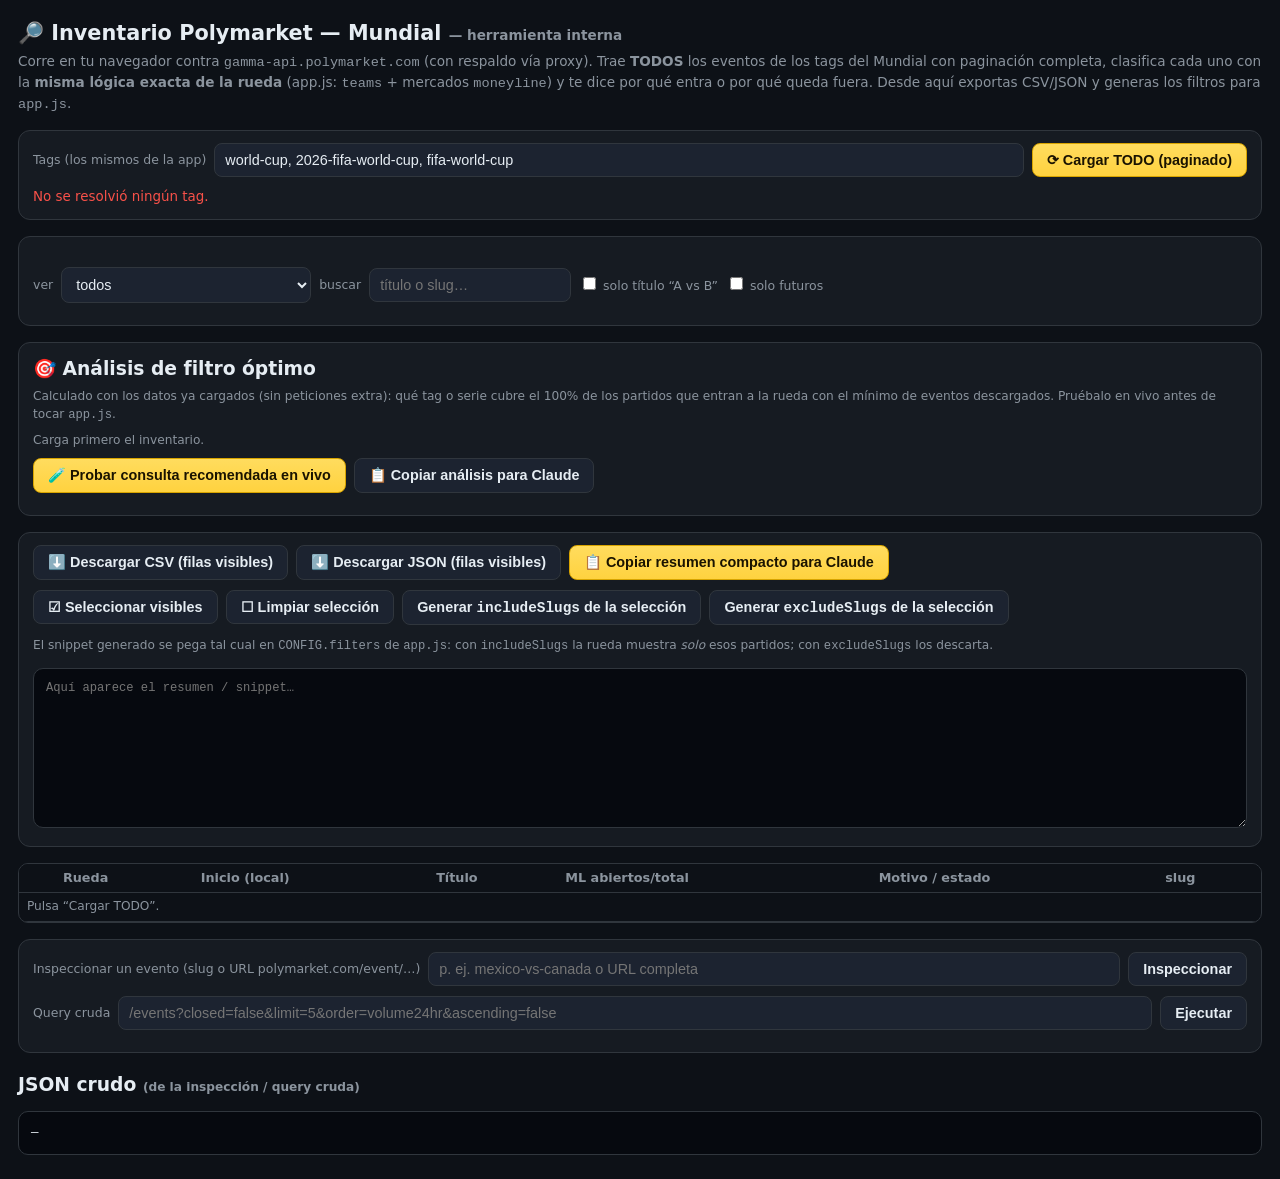
==== commit 7b49ccf6: "Add optimal-filter analysis to explorer and relatedTags flag in app config From the already-loaded i" ====
--- a/explorer.html
+++ b/explorer.html
@@ -89,6 +89,20 @@
     </div>
   </div>
 
+  <!-- ───────────────────────── 2b · FILTRO ÓPTIMO ───────────────── -->
+  <div class="card">
+    <h3 style="margin:0 0 6px">🎯 Análisis de filtro óptimo</h3>
+    <p class="hint" style="margin:0 0 8px">Calculado con los datos ya cargados (sin peticiones extra): qué tag o serie
+      cubre el 100% de los partidos que entran a la rueda con el mínimo de eventos descargados.
+      Pruébalo en vivo antes de tocar <code>app.js</code>.</p>
+    <div id="analysis" class="hint">Carga primero el inventario.</div>
+    <div class="row" style="margin-top:8px">
+      <button class="primary" id="testbest">🧪 Probar consulta recomendada en vivo</button>
+      <button id="copyanalysis">📋 Copiar análisis para Claude</button>
+      <span id="teststatus" class="hint"></span>
+    </div>
+  </div>
+
   <!-- ───────────────────────── 3 · EXPORTAR / FILTROS APP ───────── -->
   <div class="card">
     <div class="row">
@@ -238,6 +252,127 @@
       setStatus(ids.length + ' tag(s) · ' + rows.length + ' evento(s) únicos · '
         + rows.filter((r) => r.cls.ok).length + ' entran a la rueda', 'ok');
       render();
+      computeAnalysis();
+    }
+
+    /* ------------------- análisis de filtro óptimo -------------------------- */
+    // Con el inventario completo ya sabemos qué tags/series lleva cada evento.
+    // Buscamos el identificador que cubre TODOS los partidos de la rueda con el
+    // menor número de eventos totales (= la consulta más barata posible).
+    let analysis = null;
+
+    function tally(getKeys) {
+      const map = new Map();
+      for (const { ev, cls } of rows) {
+        for (const k of getKeys(ev)) {
+          if (!k || !k.slug) continue;
+          let s = map.get(k.slug);
+          if (!s) { s = { slug: k.slug, id: k.id || null, cover: 0, total: 0 }; map.set(k.slug, s); }
+          s.total++;
+          if (cls.ok) s.cover++;
+        }
+      }
+      return [...map.values()];
+    }
+
+    function computeAnalysis() {
+      const incCount = rows.filter((r) => r.cls.ok).length;
+      if (!incCount) { analysis = null; $('analysis').textContent = 'No hay partidos en la rueda con estos datos.'; return; }
+      const tags = tally((ev) => (ev.tags || []).map((t) => ({ slug: t.slug || t.label, id: t.id })));
+      const series = tally((ev) => {
+        const list = Array.isArray(ev.series) ? ev.series.slice() : (ev.series ? [ev.series] : []);
+        if (ev.seriesSlug) list.push({ slug: ev.seriesSlug });
+        return list.map((s) => ({ slug: s.slug || s.title, id: s.id }));
+      });
+      const full = (list) => list.filter((s) => s.cover === incCount).sort((a, b) => a.total - b.total);
+      const fullTags = full(tags);
+      const fullSeries = full(series);
+      const best = fullTags[0] || null;
+      analysis = { incCount, tags, series, fullTags, fullSeries, best, liveTest: null };
+      renderAnalysis();
+    }
+
+    function covLine(s, incCount, kind) {
+      const eff = Math.round((s.cover / s.total) * 100);
+      return '<span class="chip">' + kind + ' <b>' + esc(s.slug) + '</b> — '
+        + s.cover + '/' + incCount + ' partidos · ' + s.total + ' eventos · eficiencia <b>' + eff + '%</b></span>';
+    }
+
+    function renderAnalysis() {
+      if (!analysis) return;
+      const { incCount, tags, fullTags, fullSeries, best } = analysis;
+      let html = '';
+      if (fullTags.length || fullSeries.length) {
+        html += '<div class="chips">'
+          + fullTags.slice(0, 8).map((s) => covLine(s, incCount, 'tag')).join('')
+          + fullSeries.slice(0, 4).map((s) => covLine(s, incCount, 'serie')).join('')
+          + '</div>';
+      }
+      if (best) {
+        const eff = Math.round((best.cover / best.total) * 100);
+        html += '<p style="font-size:0.85rem">✅ Recomendado: consultar solo <b>tag ' + esc(best.slug)
+          + '</b> (id ' + esc(best.id || '?') + ') <b>sin</b> <code>related_tags</code> → '
+          + best.total + ' eventos en vez de ' + rows.length + ' (' + eff + '% útil). '
+          + 'En <code>app.js</code>: <code>worldCupTagSlugs: [\'' + esc(best.slug) + '\']</code> y <code>relatedTags: false</code>.</p>';
+      } else {
+        const top = tags.slice().sort((a, b) => b.cover - a.cover || a.total - b.total).slice(0, 6);
+        html += '<p style="font-size:0.85rem">⚠️ Ningún tag/serie cubre por sí solo los ' + incCount
+          + ' partidos. Los que más cubren:</p><div class="chips">'
+          + top.map((s) => covLine(s, incCount, 'tag')).join('') + '</div>'
+          + '<p class="hint">Habría que combinar 2 tags o mantener la consulta actual.</p>';
+      }
+      if (analysis.liveTest) {
+        const t = analysis.liveTest;
+        html += '<p style="font-size:0.85rem">🧪 Prueba en vivo (tag ' + esc(t.slug) + ', sin related_tags): '
+          + t.events + ' eventos → <b>' + t.matches + '/' + incCount + '</b> partidos en ' + t.ms + 'ms — '
+          + (t.matches === incCount ? '<b style="color:var(--green)">cobertura completa ✓</b>'
+                                    : '<b style="color:var(--red)">faltan ' + (incCount - t.matches) + ' ✗</b>')
+          + '</p>';
+      }
+      $('analysis').innerHTML = html;
+    }
+
+    async function testBest() {
+      if (!analysis || !analysis.best) { $('teststatus').textContent = 'No hay recomendación que probar.'; return; }
+      const slug = analysis.best.slug;
+      $('teststatus').textContent = 'Probando tag ' + slug + ' sin related_tags…';
+      const t0 = performance.now();
+      try {
+        const id = analysis.best.id || await resolveTag(slug);
+        if (!id) throw new Error('no se pudo resolver el tag ' + slug);
+        const events = []; const seen = new Set();
+        for (let offset = 0; offset < MAX_PER_TAG; offset += PAGE) {
+          const qs = new URLSearchParams({
+            closed: 'false', limit: String(PAGE), offset: String(offset),
+            order: 'endDate', ascending: 'true', tag_id: String(id),
+          });
+          const page = await api('/events?' + qs.toString());
+          if (!Array.isArray(page) || !page.length) break;
+          for (const ev of page) { if (!seen.has(ev.id)) { seen.add(ev.id); events.push(ev); } }
+          if (page.length < PAGE) break;
+        }
+        const matches = events.filter((ev) => classify(ev).ok).length;
+        analysis.liveTest = { slug, events: events.length, matches, ms: Math.round(performance.now() - t0) };
+        renderAnalysis();
+        $('teststatus').textContent = '';
+      } catch (e) { $('teststatus').textContent = 'Error: ' + e.message; }
+    }
+
+    function buildAnalysisDiag() {
+      if (!analysis) return 'Sin análisis — carga el inventario primero.';
+      const compact = (list) => list
+        .slice().sort((a, b) => b.cover - a.cover || a.total - b.total).slice(0, 15)
+        .map((s) => ({ slug: s.slug, id: s.id, cubre: s.cover + '/' + analysis.incCount, eventos: s.total }));
+      return JSON.stringify({
+        nota: 'Análisis de filtro óptimo (explorer v2)',
+        fecha: new Date().toISOString(),
+        eventosTotales: rows.length,
+        partidosRueda: analysis.incCount,
+        tagsQueCubrenTodo: analysis.fullTags.map((s) => ({ slug: s.slug, id: s.id, eventos: s.total })),
+        seriesQueCubrenTodo: analysis.fullSeries.map((s) => ({ slug: s.slug, id: s.id, eventos: s.total })),
+        topTags: compact(analysis.tags),
+        pruebaEnVivo: analysis.liveTest,
+      }, null, 2);
     }
 
     function when(ev) {
@@ -411,6 +546,8 @@
       download('polymarket-mundial.json', JSON.stringify(visible.map(rowOut), null, 2), 'application/json');
     });
     $('copydiag').addEventListener('click', () => copyText(buildDiag(), '¡Copiado! Pégalo en el chat.'));
+    $('testbest').addEventListener('click', testBest);
+    $('copyanalysis').addEventListener('click', () => copyText(buildAnalysisDiag(), 'Análisis copiado. Pégalo en el chat.'));
     $('geninc').addEventListener('click', () => copyText(snippet('includeSlugs'), 'Snippet includeSlugs copiado.'));
     $('genexc').addEventListener('click', () => copyText(snippet('excludeSlugs'), 'Snippet excludeSlugs copiado.'));
     $('inspect').addEventListener('click', inspectEvent);
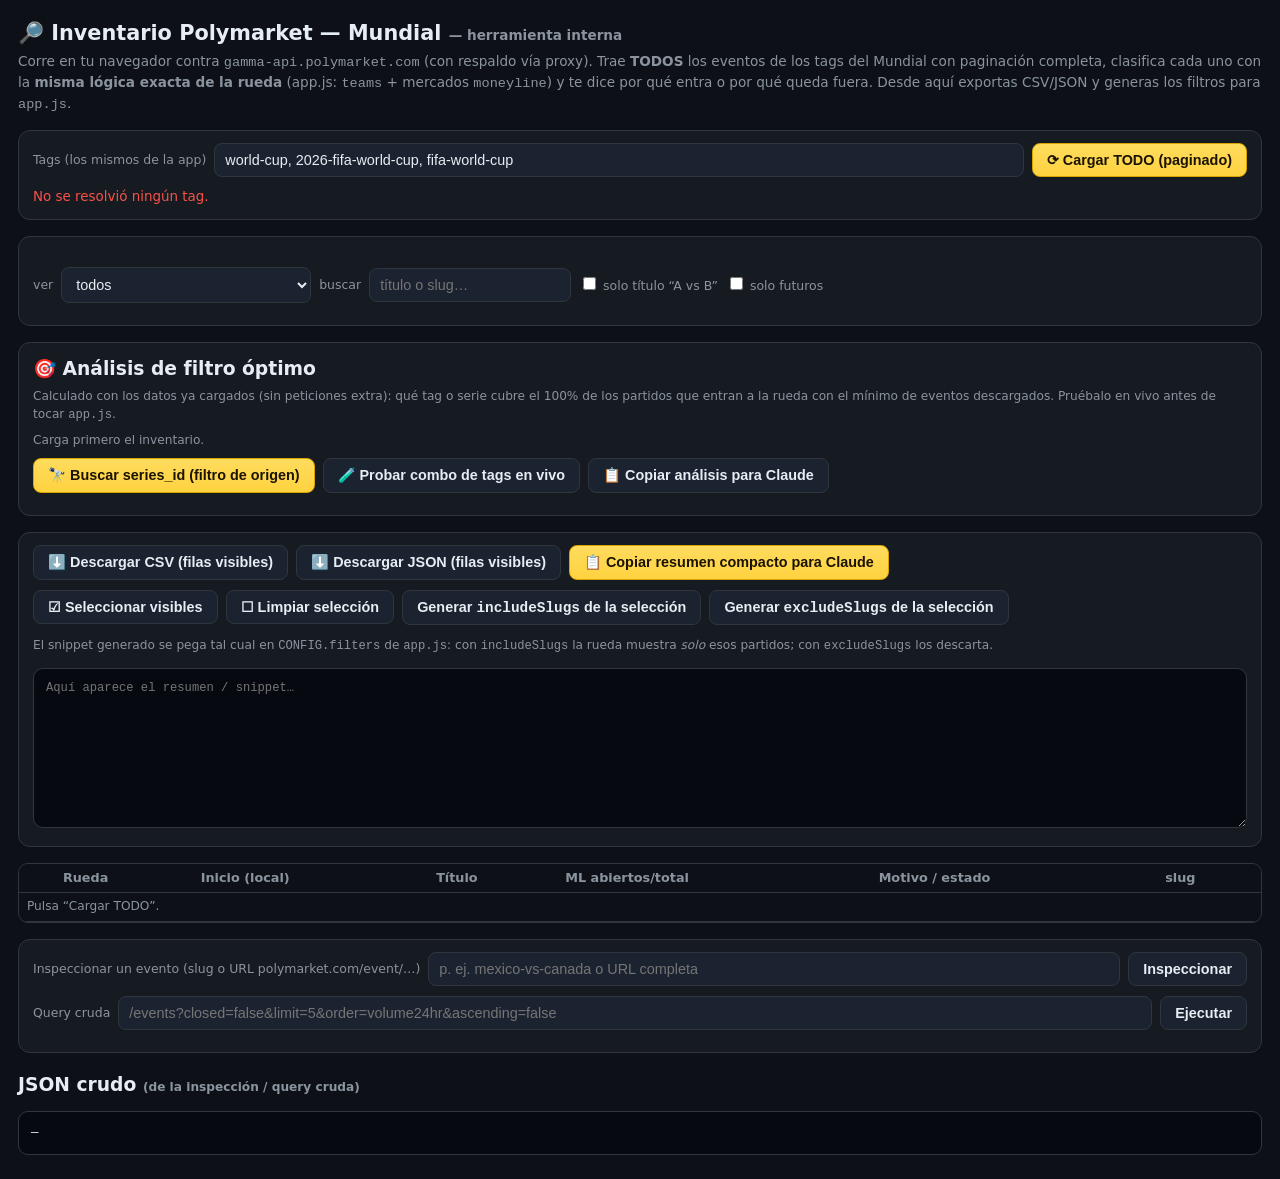
==== commit 05279a7f: "Discover and use Gamma series_id as the source-side filter Gamma's /events accepts series_id — the l" ====
--- a/explorer.html
+++ b/explorer.html
@@ -97,7 +97,8 @@
       Pruébalo en vivo antes de tocar <code>app.js</code>.</p>
     <div id="analysis" class="hint">Carga primero el inventario.</div>
     <div class="row" style="margin-top:8px">
-      <button class="primary" id="testbest">🧪 Probar consulta recomendada en vivo</button>
+      <button class="primary" id="findseries">🔭 Buscar series_id (filtro de origen)</button>
+      <button id="testbest">🧪 Probar combo de tags en vivo</button>
       <button id="copyanalysis">📋 Copiar análisis para Claude</button>
       <span id="teststatus" class="hint"></span>
     </div>
@@ -275,9 +276,12 @@
       return [...map.values()];
     }
 
+    function tagSetOf(ev) { return new Set((ev.tags || []).map((t) => t.slug || t.label)); }
+
     function computeAnalysis() {
       const incCount = rows.filter((r) => r.cls.ok).length;
       if (!incCount) { analysis = null; $('analysis').textContent = 'No hay partidos en la rueda con estos datos.'; return; }
+      const incSlugs = new Set(rows.filter((r) => r.cls.ok).map((r) => r.ev.slug));
       const tags = tally((ev) => (ev.tags || []).map((t) => ({ slug: t.slug || t.label, id: t.id })));
       const series = tally((ev) => {
         const list = Array.isArray(ev.series) ? ev.series.slice() : (ev.series ? [ev.series] : []);
@@ -287,8 +291,47 @@
       const full = (list) => list.filter((s) => s.cover === incCount).sort((a, b) => a.total - b.total);
       const fullTags = full(tags);
       const fullSeries = full(series);
-      const best = fullTags[0] || null;
-      analysis = { incCount, tags, series, fullTags, fullSeries, best, liveTest: null };
+
+      // Combos: tag base (cubre 100%) + exclude_tag_id de tags que NO tocan
+      // ningún partido (cover=0) pero cargan muchos props/futuros. Greedy: en
+      // cada vuelta se excluye el tag que más eventos inútiles quita.
+      const tagMap = new Map(tags.map((s) => [s.slug, s]));
+      const combos = [];
+      for (const base of fullTags.slice(0, 6)) {
+        let pool = rows.filter((r) => !r.cls.ok && tagSetOf(r.ev).has(base.slug));
+        const excludes = [];
+        while (excludes.length < 3) {
+          const counts = new Map();
+          for (const r of pool) {
+            for (const s of tagSetOf(r.ev)) {
+              const t = tagMap.get(s);
+              if (!t || t.cover > 0 || s === base.slug) continue; // jamás excluir un tag que lleve algún partido
+              counts.set(s, (counts.get(s) || 0) + 1);
+            }
+          }
+          let bestE = null, bestN = 0;
+          for (const [s, n] of counts) if (n > bestN) { bestN = n; bestE = s; }
+          if (!bestE || bestN < 8) break; // ganancia marginal: no vale otra exclusión
+          excludes.push({ slug: bestE, id: tagMap.get(bestE).id, quita: bestN });
+          pool = pool.filter((r) => !tagSetOf(r.ev).has(bestE));
+        }
+        combos.push({ base, excludes, projected: incCount + pool.length });
+      }
+      combos.sort((a, b) => a.projected - b.projected);
+
+      // Prefijo del slug del evento (p.ej. los partidos del Mundial usan
+      // "fifwc-..."): discriminador client-side perfecto si cubre el 100%.
+      const prefixes = tally((ev) => {
+        const p = String(ev.slug || '').split('-')[0];
+        return p && p.length >= 3 ? [{ slug: p, id: null }] : [];
+      });
+      const fullPrefixes = full(prefixes);
+
+      analysis = {
+        incCount, incSlugs, tags, series, fullTags, fullSeries, combos,
+        fullPrefixes, bestPrefix: fullPrefixes[0] || null,
+        best: combos[0] || null, liveTest: null,
+      };
       renderAnalysis();
     }
 
@@ -300,33 +343,69 @@
 
     function renderAnalysis() {
       if (!analysis) return;
-      const { incCount, tags, fullTags, fullSeries, best } = analysis;
+      const { incCount, tags, fullTags, fullSeries, fullPrefixes, bestPrefix, best } = analysis;
       let html = '';
-      if (fullTags.length || fullSeries.length) {
+      if (fullTags.length || fullSeries.length || fullPrefixes.length) {
         html += '<div class="chips">'
-          + fullTags.slice(0, 8).map((s) => covLine(s, incCount, 'tag')).join('')
+          + fullPrefixes.slice(0, 3).map((s) => covLine(s, incCount, 'prefijo slug')).join('')
+          + fullTags.slice(0, 6).map((s) => covLine(s, incCount, 'tag')).join('')
           + fullSeries.slice(0, 4).map((s) => covLine(s, incCount, 'serie')).join('')
           + '</div>';
       }
       if (best) {
-        const eff = Math.round((best.cover / best.total) * 100);
-        html += '<p style="font-size:0.85rem">✅ Recomendado: consultar solo <b>tag ' + esc(best.slug)
-          + '</b> (id ' + esc(best.id || '?') + ') <b>sin</b> <code>related_tags</code> → '
-          + best.total + ' eventos en vez de ' + rows.length + ' (' + eff + '% útil). '
-          + 'En <code>app.js</code>: <code>worldCupTagSlugs: [\'' + esc(best.slug) + '\']</code> y <code>relatedTags: false</code>.</p>';
+        const exc = best.excludes.map((e) => esc(e.slug) + ' (id ' + esc(e.id || '?') + ', quita ' + e.quita + ')').join(', ');
+        html += '<p style="font-size:0.85rem">✅ Mejor consulta al servidor: <b>tag ' + esc(best.base.slug)
+          + '</b> (id ' + esc(best.base.id || '?') + ') sin <code>related_tags</code>'
+          + (best.excludes.length ? ' + <code>exclude_tag_id</code> de: ' + exc : '')
+          + ' → ~' + best.projected + ' eventos en vez de ' + rows.length + '.</p>';
+        if (best.base.slug === 'games' || best.base.slug === 'sports') {
+          html += '<p class="hint">⚠️ <b>' + esc(best.base.slug) + '</b> es un tag genérico de Polymarket: consultado en vivo puede '
+            + 'traer partidos de OTROS deportes/ligas que también pasarían el filtro estructural de la rueda. '
+            + 'La prueba en vivo de abajo cuenta esos “ajenos”.</p>';
+        }
       } else {
         const top = tags.slice().sort((a, b) => b.cover - a.cover || a.total - b.total).slice(0, 6);
-        html += '<p style="font-size:0.85rem">⚠️ Ningún tag/serie cubre por sí solo los ' + incCount
+        html += '<p style="font-size:0.85rem">⚠️ Ningún tag cubre por sí solo los ' + incCount
           + ' partidos. Los que más cubren:</p><div class="chips">'
-          + top.map((s) => covLine(s, incCount, 'tag')).join('') + '</div>'
-          + '<p class="hint">Habría que combinar 2 tags o mantener la consulta actual.</p>';
+          + top.map((s) => covLine(s, incCount, 'tag')).join('') + '</div>';
+      }
+      if (bestPrefix) {
+        html += '<p style="font-size:0.85rem">🎯 Precisión client-side: todos los partidos comparten el prefijo de slug '
+          + '<b>' + esc(bestPrefix.slug) + '-</b> (' + bestPrefix.cover + '/' + incCount + ', '
+          + bestPrefix.total + ' eventos lo llevan). En <code>app.js</code>: '
+          + '<code>filters.slugPrefixes: [\'' + esc(bestPrefix.slug) + '\']</code> garantiza que jamás entre nada ajeno, '
+          + 'venga del tag que venga.</p>';
+      }
+      if (analysis.seriesProbe) {
+        const p = analysis.seriesProbe;
+        if (p.error) {
+          html += '<p style="font-size:0.85rem">🔭 Serie: <b style="color:var(--red)">' + esc(p.error) + '</b></p>';
+        } else {
+          html += '<p style="font-size:0.85rem">🔭 Serie detectada: <b>' + esc(p.title || p.slug || '?') + '</b>'
+            + ' (id <b>' + esc(p.id) + '</b>' + (p.ticker ? ', ticker ' + esc(p.ticker) : '') + ')';
+          if (p.test) {
+            const t = p.test;
+            html += ' → <code>/events?series_id=' + esc(p.id) + '</code>: ' + t.events + ' eventos en ' + t.ms + 'ms'
+              + ' → cubre <b>' + t.covered + '/' + incCount + '</b> '
+              + (t.covered === incCount ? '<b style="color:var(--green)">✓</b>' : '<b style="color:var(--red)">(faltan ' + (incCount - t.covered) + ') ✗</b>')
+              + ' · ajenos: <b style="color:' + (t.foreign ? 'var(--red)' : 'var(--green)') + '">' + t.foreign + '</b>.'
+              + (t.covered === incCount && !t.foreign
+                  ? ' <b style="color:var(--green)">Este es el filtro de origen perfecto</b> — en <code>app.js</code>: <code>seriesId: \'' + esc(p.id) + '\'</code>.'
+                  : '');
+          }
+          html += '</p>';
+        }
       }
       if (analysis.liveTest) {
         const t = analysis.liveTest;
-        html += '<p style="font-size:0.85rem">🧪 Prueba en vivo (tag ' + esc(t.slug) + ', sin related_tags): '
-          + t.events + ' eventos → <b>' + t.matches + '/' + incCount + '</b> partidos en ' + t.ms + 'ms — '
-          + (t.matches === incCount ? '<b style="color:var(--green)">cobertura completa ✓</b>'
-                                    : '<b style="color:var(--red)">faltan ' + (incCount - t.matches) + ' ✗</b>')
+        html += '<p style="font-size:0.85rem">🧪 Prueba en vivo (' + esc(t.desc) + '): '
+          + t.events + ' eventos en ' + t.ms + 'ms → cubre <b>' + t.covered + '/' + incCount + '</b> partidos '
+          + (t.covered === incCount ? '<b style="color:var(--green)">✓</b>' : '<b style="color:var(--red)">(faltan ' + (incCount - t.covered) + ') ✗</b>')
+          + ' · ajenos que entrarían: <b style="color:' + (t.foreign ? 'var(--red)' : 'var(--green)') + '">' + t.foreign + '</b>'
+          + (t.foreign && t.foreignAfterPrefix != null
+              ? ' → con <code>slugPrefixes</code> quedarían <b style="color:' + (t.foreignAfterPrefix ? 'var(--red)' : 'var(--green)') + '">' + t.foreignAfterPrefix + '</b>'
+              : '')
+          + (t.foreignSample && t.foreignSample.length ? '<br><span class="hint">ajenos p.ej.: ' + t.foreignSample.map(esc).join(' · ') + '</span>' : '')
           + '</p>';
       }
       $('analysis').innerHTML = html;
@@ -334,25 +413,93 @@
 
     async function testBest() {
       if (!analysis || !analysis.best) { $('teststatus').textContent = 'No hay recomendación que probar.'; return; }
-      const slug = analysis.best.slug;
-      $('teststatus').textContent = 'Probando tag ' + slug + ' sin related_tags…';
+      const { base, excludes } = analysis.best;
+      const desc = 'tag ' + base.slug + (excludes.length ? ' − [' + excludes.map((e) => e.slug).join(', ') + ']' : '') + ', sin related_tags';
+      $('teststatus').textContent = 'Probando ' + desc + '…';
       const t0 = performance.now();
       try {
-        const id = analysis.best.id || await resolveTag(slug);
-        if (!id) throw new Error('no se pudo resolver el tag ' + slug);
-        const events = []; const seen = new Set();
-        for (let offset = 0; offset < MAX_PER_TAG; offset += PAGE) {
-          const qs = new URLSearchParams({
-            closed: 'false', limit: String(PAGE), offset: String(offset),
-            order: 'endDate', ascending: 'true', tag_id: String(id),
-          });
-          const page = await api('/events?' + qs.toString());
-          if (!Array.isArray(page) || !page.length) break;
-          for (const ev of page) { if (!seen.has(ev.id)) { seen.add(ev.id); events.push(ev); } }
-          if (page.length < PAGE) break;
+        const id = base.id || await resolveTag(base.slug);
+        if (!id) throw new Error('no se pudo resolver el tag ' + base.slug);
+        const append = excludes.filter((e) => e.id).map((e) => ['exclude_tag_id', String(e.id)]);
+        const score = await paginateAndScore({ tag_id: String(id) }, t0, append);
+        analysis.liveTest = { desc, ...score };
+        renderAnalysis();
+        $('teststatus').textContent = '';
+      } catch (e) { $('teststatus').textContent = 'Error: ' + e.message; }
+    }
+
+    /* ------- filtro de origen: descubrir y probar la serie (series_id) ------ */
+    // Las respuestas de lista no traen `series`, pero el detalle de un evento
+    // sí. Tomamos partidos conocidos, leemos su serie y probamos en vivo
+    // /events?series_id=… — si cubre todo sin ajenos, es LA consulta.
+    function seriesOf(ev) {
+      const list = Array.isArray(ev.series) ? ev.series : (ev.series ? [ev.series] : []);
+      return list.filter((s) => s && (s.id || s.slug));
+    }
+
+    // `append` permite parámetros repetidos (p.ej. varios exclude_tag_id).
+    async function paginateAndScore(params, t0, append = []) {
+      const events = []; const seen = new Set();
+      for (let offset = 0; offset < MAX_PER_TAG; offset += PAGE) {
+        const qs = new URLSearchParams({
+          closed: 'false', limit: String(PAGE), offset: String(offset),
+          order: 'endDate', ascending: 'true', ...params,
+        });
+        for (const [k, v] of append) qs.append(k, v);
+        const page = await api('/events?' + qs.toString());
+        if (!Array.isArray(page) || !page.length) break;
+        for (const ev of page) { if (!seen.has(ev.id)) { seen.add(ev.id); events.push(ev); } }
+        if (page.length < PAGE) break;
+      }
+      const ok = events.filter((ev) => classify(ev).ok);
+      const foreignList = ok.filter((ev) => !analysis.incSlugs.has(ev.slug));
+      const pref = analysis.bestPrefix ? analysis.bestPrefix.slug : null;
+      return {
+        events: events.length,
+        covered: ok.filter((ev) => analysis.incSlugs.has(ev.slug)).length,
+        foreign: foreignList.length,
+        foreignAfterPrefix: pref
+          ? foreignList.filter((ev) => String(ev.slug || '').startsWith(pref)).length
+          : null,
+        foreignSample: foreignList.slice(0, 8).map((ev) => ev.slug),
+        ms: Math.round(performance.now() - t0),
+      };
+    }
+
+    async function findSeries() {
+      if (!analysis) { $('teststatus').textContent = 'Carga el inventario primero.'; return; }
+      const samples = rows.filter((r) => r.cls.ok).slice(0, 3);
+      if (!samples.length) { $('teststatus').textContent = 'No hay partidos para sondear.'; return; }
+      const t0 = performance.now();
+      try {
+        let found = null;
+        for (const { ev } of samples) {
+          $('teststatus').textContent = 'Leyendo detalle de ' + ev.slug + '…';
+          const detail = await api('/events?slug=' + encodeURIComponent(ev.slug));
+          const first = Array.isArray(detail) ? detail[0] : detail;
+          const ser = first ? seriesOf(first) : [];
+          if (ser.length) { found = ser[0]; break; }
         }
-        const matches = events.filter((ev) => classify(ev).ok).length;
-        analysis.liveTest = { slug, events: events.length, matches, ms: Math.round(performance.now() - t0) };
+        // Plan B: buscar la serie directamente por el prefijo del slug (ticker).
+        if (!found && analysis.bestPrefix) {
+          $('teststatus').textContent = 'Buscando /series?slug=' + analysis.bestPrefix.slug + '…';
+          try {
+            const s = await api('/series?slug=' + encodeURIComponent(analysis.bestPrefix.slug));
+            const arr = Array.isArray(s) ? s : [s];
+            if (arr.length && arr[0] && arr[0].id) found = arr[0];
+          } catch (e) { /* endpoint o slug no disponible */ }
+        }
+        if (!found) {
+          analysis.seriesProbe = { error: 'los eventos no exponen serie y /series no respondió — no hay filtro por serie disponible' };
+          renderAnalysis(); $('teststatus').textContent = '';
+          return;
+        }
+        $('teststatus').textContent = 'Probando /events?series_id=' + found.id + '…';
+        const test = await paginateAndScore({ series_id: String(found.id) }, t0);
+        analysis.seriesProbe = {
+          id: String(found.id), slug: found.slug || null,
+          ticker: found.ticker || null, title: found.title || null, test,
+        };
         renderAnalysis();
         $('teststatus').textContent = '';
       } catch (e) { $('teststatus').textContent = 'Error: ' + e.message; }
@@ -368,9 +515,16 @@
         fecha: new Date().toISOString(),
         eventosTotales: rows.length,
         partidosRueda: analysis.incCount,
+        prefijosSlugQueCubrenTodo: analysis.fullPrefixes.map((s) => ({ prefijo: s.slug, eventos: s.total })),
         tagsQueCubrenTodo: analysis.fullTags.map((s) => ({ slug: s.slug, id: s.id, eventos: s.total })),
         seriesQueCubrenTodo: analysis.fullSeries.map((s) => ({ slug: s.slug, id: s.id, eventos: s.total })),
+        mejoresCombos: analysis.combos.slice(0, 3).map((c) => ({
+          base: c.base.slug, baseId: c.base.id,
+          excluir: c.excludes.map((e) => ({ slug: e.slug, id: e.id, quita: e.quita })),
+          eventosProyectados: c.projected,
+        })),
         topTags: compact(analysis.tags),
+        serieDetectada: analysis.seriesProbe,
         pruebaEnVivo: analysis.liveTest,
       }, null, 2);
     }
@@ -547,6 +701,7 @@
     });
     $('copydiag').addEventListener('click', () => copyText(buildDiag(), '¡Copiado! Pégalo en el chat.'));
     $('testbest').addEventListener('click', testBest);
+    $('findseries').addEventListener('click', findSeries);
     $('copyanalysis').addEventListener('click', () => copyText(buildAnalysisDiag(), 'Análisis copiado. Pégalo en el chat.'));
     $('geninc').addEventListener('click', () => copyText(snippet('includeSlugs'), 'Snippet includeSlugs copiado.'));
     $('genexc').addEventListener('click', () => copyText(snippet('excludeSlugs'), 'Snippet excludeSlugs copiado.'));
